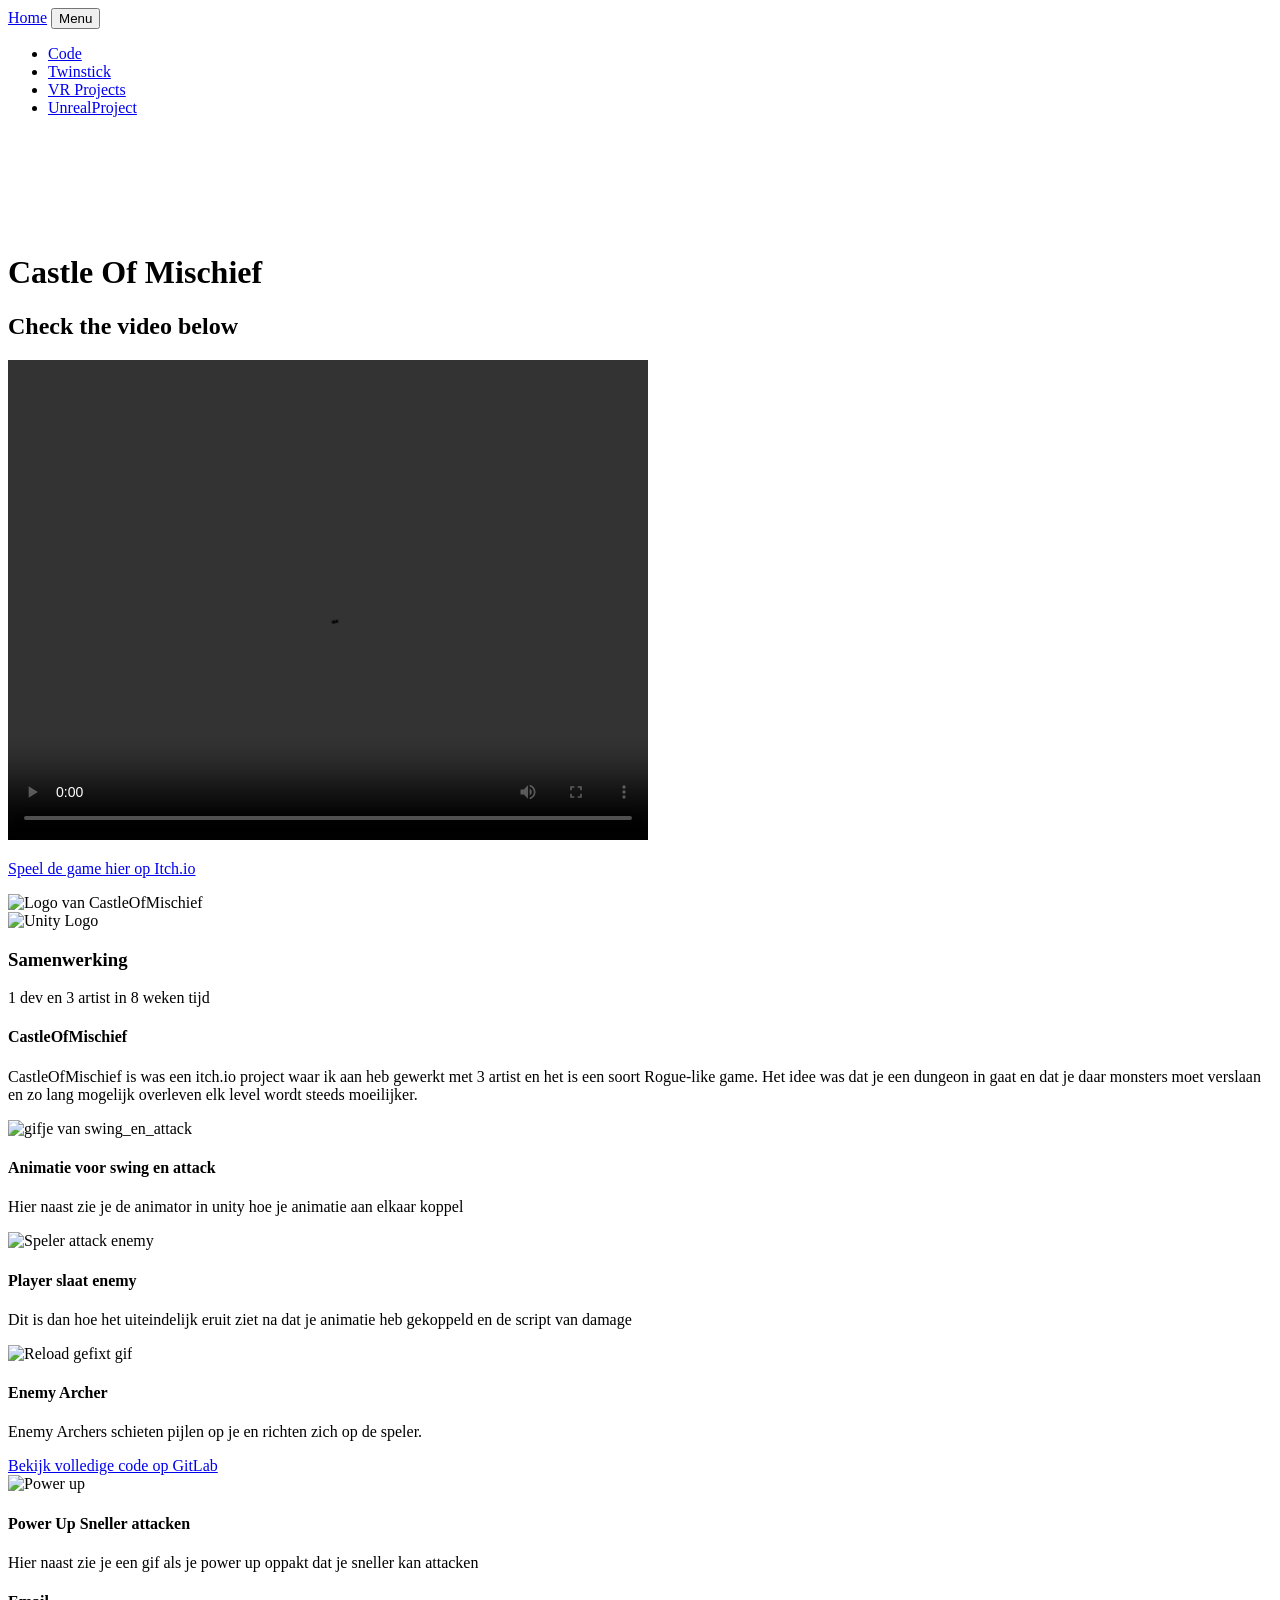
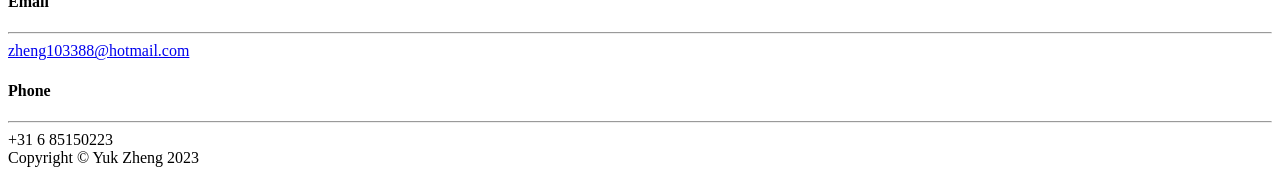
==== CastleOfMischief.html @ 34f839ff "update" ====
<!DOCTYPE html>
<html lang="en">
    <head>
        <meta charset="utf-8" />
        <meta name="viewport" content="width=device-width, initial-scale=1, shrink-to-fit=no" />
        <meta name="description" content="" />
        <meta name="author" content="" />
        <title> CastleOfMischief </title>
        <link rel="icon" type="image/x-icon" href="assets/favicon.ico" />
        <!-- Font Awesome icons (free version)-->
        <script src="https://use.fontawesome.com/releases/v6.3.0/js/all.js" crossorigin="anonymous"></script>
        <!-- Google fonts-->
        <link href="https://fonts.googleapis.com/css?family=Varela+Round" rel="stylesheet" />
        <link href="https://fonts.googleapis.com/css?family=Nunito:200,200i,300,300i,400,400i,600,600i,700,700i,800,800i,900,900i" rel="stylesheet" />
        <!-- Core theme CSS (includes Bootstrap)-->
        <link href="css/custom.css" rel="stylesheet" />
    </head>
    <body id="page-top">
        <!-- Navigation-->
        <nav class="navbar navbar-expand-lg navbar-light fixed-top" id="mainNav">
            <div class="container px-4 px-lg-5">
                <a class="navbar-brand" href="index.html">Home</a>
                <button class="navbar-toggler navbar-toggler-right" type="button" data-bs-toggle="collapse" data-bs-target="#navbarResponsive" aria-controls="navbarResponsive" aria-expanded="false" aria-label="Toggle navigation">
                    Menu
                    <i class="fas fa-bars"></i>
                </button>
                <div class="collapse navbar-collapse" id="navbarResponsive">
                    <ul class="navbar-nav ms-auto">
                        <li class="nav-item"><a class="nav-link" href="#CastleOfMischief">Code</a></li>
                        <li class="nav-item"><a class="nav-link" href="TwinStick.html">Twinstick</a></li>
                        <li class="nav-item"><a class="nav-link" href="VR.html">VR Projects </a></li>
                        <li class="nav-item"><a class="nav-link" href="UnrealProject.html">UnrealProject</a></li>
                    </ul>
                </div>
            </div>
        </nav>
        <!-- Masthead-->
        <header class="masthead" style="padding-top: 100px;">
            <div class="container px-4 px-lg-5 d-flex h-100 align-items-center justify-content-center">
                <div class="d-flex justify-content-center">
                    <div class="text-center">
                        <h1 class="mx-auto my-0 text-uppercase">Castle Of Mischief</h1>
                        <div>
                        <h2 class="mx-auto my-0 text-uppercase text-white">Check the video below</h2>
                        <video width="640" height="480" controls>
                            <source src="assets/video/CastleOfMischief.mp4" type="video/mp4">
                        </video>
                        <p class="mt-3">
                        <a href="https://mooniex05.itch.io/castle-of-mischief" target="_blank" class="text-warning fw-bold fs-5 text-decoration-underline">
                                Speel de game hier op Itch.io
                        </a>
                        </p>

                    </div>
                </div>
            </div>
        </header>
        <!-- About-->
        <section class="about-section text-center" id="about">
            <div class="container px-4 px-lg-5">
                <div class="row gx-4 gx-lg-5 justify-content-center">
                    <div class="col-lg-8">
                        <p style="color: lightgoldenrodyellow;" class="c" > 
                            
                        </p>
                    </div>
                </div>
            </div>
        </section>
        <!-- Projects-->
        <section class="projects-section bg-light" id="CastleOfMischief">
            <div class="container px-4 px-lg-5">
                <!-- Featured Project Row-->
                <div class="row gx-0 mb-4 mb-lg-5 align-items-center">
                    <div class="col-xl-8 col-lg-7"><img class="img-fluid mb-3 mb-lg-0" src="assets/img/CastleOfMischief.png" alt="Logo van CastleOfMischief" /></div>
                    <div class="col-xl-4 col-lg-5">
                        <div class="featured-text text-center text-lg-left">
                            <img class="img-fluid mb-3" src="assets/img/Unity-Logo.png" alt="Unity Logo" />
                            <h3>Samenwerking</h3>
                            <p class="text-black-50 mb-3">
                                1 dev en 3 artist in 8 weken tijd
                            </p>

                            <h4>CastleOfMischief</h4>
                            <p class="text-black-50 mb-0">
                                CastleOfMischief is was een itch.io project waar ik aan heb gewerkt met 3 artist en het is een soort Rogue-like game.
                                Het idee was dat je een dungeon in gaat en dat je daar monsters moet verslaan en zo lang mogelijk overleven elk level wordt steeds moeilijker.
                            </p>
                        </div>
                    </div>
                </div>
                <!-- Project One Row-->
                <div class="row gx-0 mb-5 mb-lg-0 justify-content-center">
                    <div class="col-lg-6"><img class="img-fluid" src="assets/img/swing_en_attack.gif" alt="gifje van swing_en_attack" /></div>
                    <div class="col-lg-6">
                        <div class="bg-black text-center h-100 project">
                            <div class="d-flex h-100">
                                <div class="project-text w-100 my-auto text-center text-lg-left">
                                    <h4 class="text-white">Animatie voor swing en attack</h4>
                                    <p class="mb-0 text-white-50"> Hier naast zie je de animator in unity hoe je animatie aan elkaar koppel </p>
                                </div>
                            </div>
                        </div>
                    </div>
                </div>
                <!-- Project Two Row-->
                <div class="row gx-0 justify-content-center">
                    <div class="col-lg-6"><img class="img-fluid" src="assets/img/Player_attack_enemy.gif" alt="Speler attack enemy" /></div>
                    <div class="col-lg-6 order-lg-first">
                        <div class="bg-black text-center h-100 project">
                            <div class="d-flex h-100">
                                <div class="project-text w-100 my-auto text-center text-lg-right">
                                    <h4 class="text-white">Player slaat enemy</h4>
                                    <p class="mb-0 text-white-50"> Dit is dan hoe het uiteindelijk eruit ziet na dat je animatie heb gekoppeld en de script van damage </p>
                                </div>
                            </div>
                        </div>
                    </div>
                </div>
            </div>
        </section>
       <section class="projects-section bg-light" id="projects-2">
    <div class="container px-4 px-lg-5">
        <div class="row gx-0 justify-content-center">
            <!-- Linkerkant: gif afbeelding -->
            <div class="col-lg-6">
                <img class="img-fluid" src="assets/img/Enemy Archer.gif" alt="Reload gefixt gif" />
            </div>

            <!-- Rechterkant: tekst en GitLab-link -->
            <div class="col-lg-6 order-lg-first">
                <div class="bg-black text-center h-100 project">
                    <div class="d-flex h-100">
                        <div class="project-text w-100 my-auto text-center text-lg-right">
                            <h4 class="text-white">Enemy Archer</h4>
                            <p class="mb-3 text-white-50">Enemy Archers schieten pijlen op je en richten zich op de speler.</p>

                            <!-- GitLab link -->
                            <a href="https://gitlab.glu.nl/530806/castle-mischief/-/blob/main/Assets/Scripts/ArcherController.cs?ref_type=heads"
                               target="_blank"
                               class="text-white-50 text-decoration-none">
                                <i class="fab fa-gitlab fa-lg me-2"></i>Bekijk volledige code op GitLab
                            </a>
                        </div>
                    </div>
                </div>
            </div>
             <div class="row gx-0 mb-5 mb-lg-0 justify-content-center">
                    <div class="col-lg-6"><img class="img-fluid" src="assets/img/Power Up.gif" alt="Power up" /></div>
                    <div class="col-lg-6">
                        <div class="bg-black text-center h-100 project">
                            <div class="d-flex h-100">
                                <div class="project-text w-100 my-auto text-center text-lg-left">
                                    <h4 class="text-white">Power Up Sneller attacken</h4>
                                    <p class="mb-0 text-white-50"> Hier naast zie je een gif als je power up oppakt dat je sneller kan attacken </p>
                                </div>
                            </div>
                        </div>
                    </div>
                </div>
        </div>
    </div>
    
</section>
        <!-- Contact-->
        <section class="contact-section bg-black">
            <div class="container px-4 px-lg-5">
                <div class="row gx-4 gx-lg-5 justify-content-center">
                    <div class="col-md-4 mb-3 mb-md-0">
                        <div class="card py-4 h-100">
                            <div class="card-body text-center">
                                <i class="fas fa-envelope text-primary mb-2"></i>
                                <h4 class="text-uppercase m-0">Email</h4>
                                <hr class="my-4 mx-auto" />
                                <div class="small text-black-50"><a href="#!">zheng103388@hotmail.com</a></div>
                            </div>
                        </div>
                    </div>
                    <div class="col-md-4 mb-3 mb-md-0">
                        <div class="card py-4 h-100">
                            <div class="card-body text-center">
                                <i class="fas fa-mobile-alt text-primary mb-2"></i>
                                <h4 class="text-uppercase m-0">Phone</h4>
                                <hr class="my-4 mx-auto" />
                                <div class="small text-black-50">+31 6 85150223</div>
                            </div>
                        </div>
                    </div>
                </div>
                <div class="social d-flex justify-content-center">
                    <a class="mx-2" href="#!"><i class="fab fa-twitter"></i></a>
                    <a class="mx-2" href="#!"><i class="fab fa-facebook-f"></i></a>
                    <a class="mx-2" href="#!"><i class="fab fa-github"></i></a>
                </div>
            </div>
        </section>
        <!-- Footer-->
        <footer class="footer bg-black small text-center text-white-50"><div class="container px-4 px-lg-5">Copyright &copy; Yuk Zheng 2023</div></footer>
        <!-- Bootstrap core JS-->
        <script src="https://cdn.jsdelivr.net/npm/bootstrap@5.2.3/dist/js/bootstrap.bundle.min.js"></script>
        <!-- Core theme JS-->
        <script src="js/scripts.js"></script>
        <!-- * * * * * * * * * * * * * * * * * * * * * * * * * * * * * * * * * * * * * * * *-->
        <!-- * *                               SB Forms JS                               * *-->
        <!-- * * Activate your form at https://startbootstrap.com/solution/contact-forms * *-->
        <!-- * * * * * * * * * * * * * * * * * * * * * * * * * * * * * * * * * * * * * * * *-->
        <script src="https://cdn.startbootstrap.com/sb-forms-latest.js"></script>
    </body>
</html>
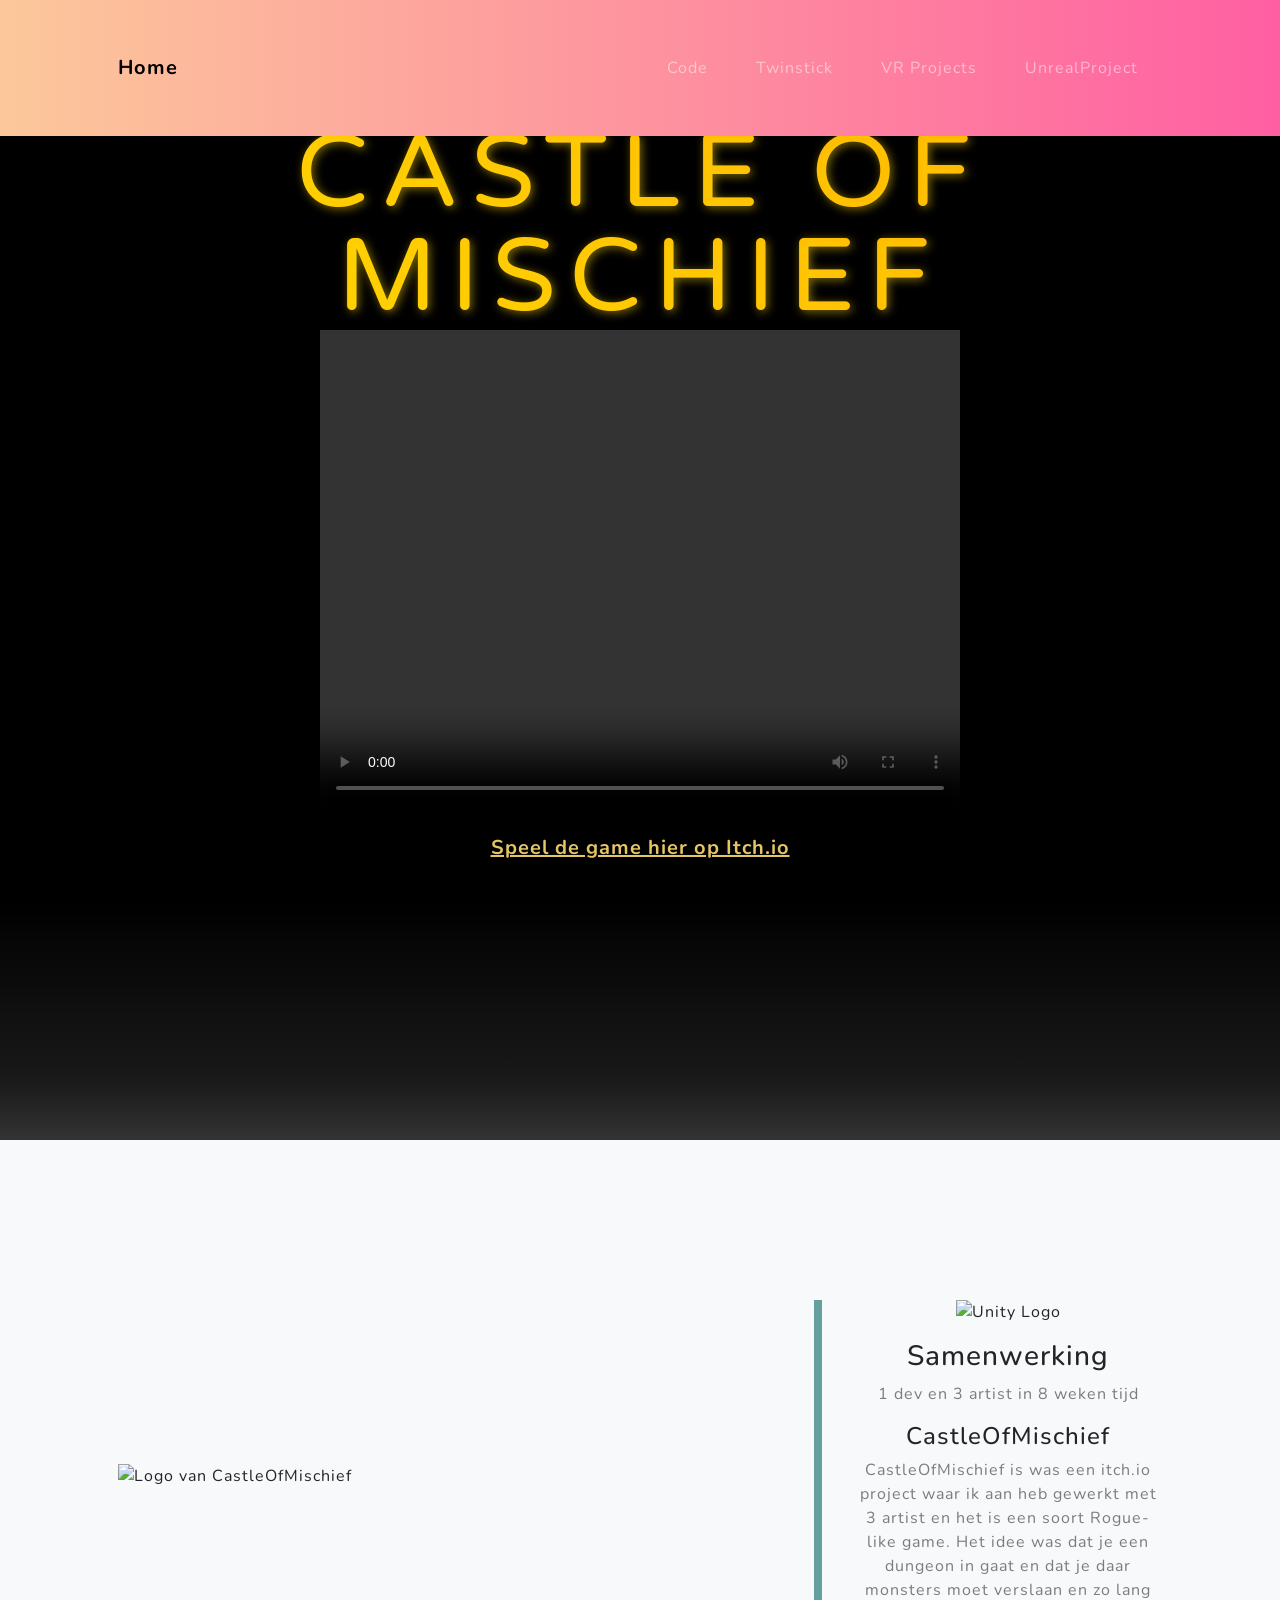
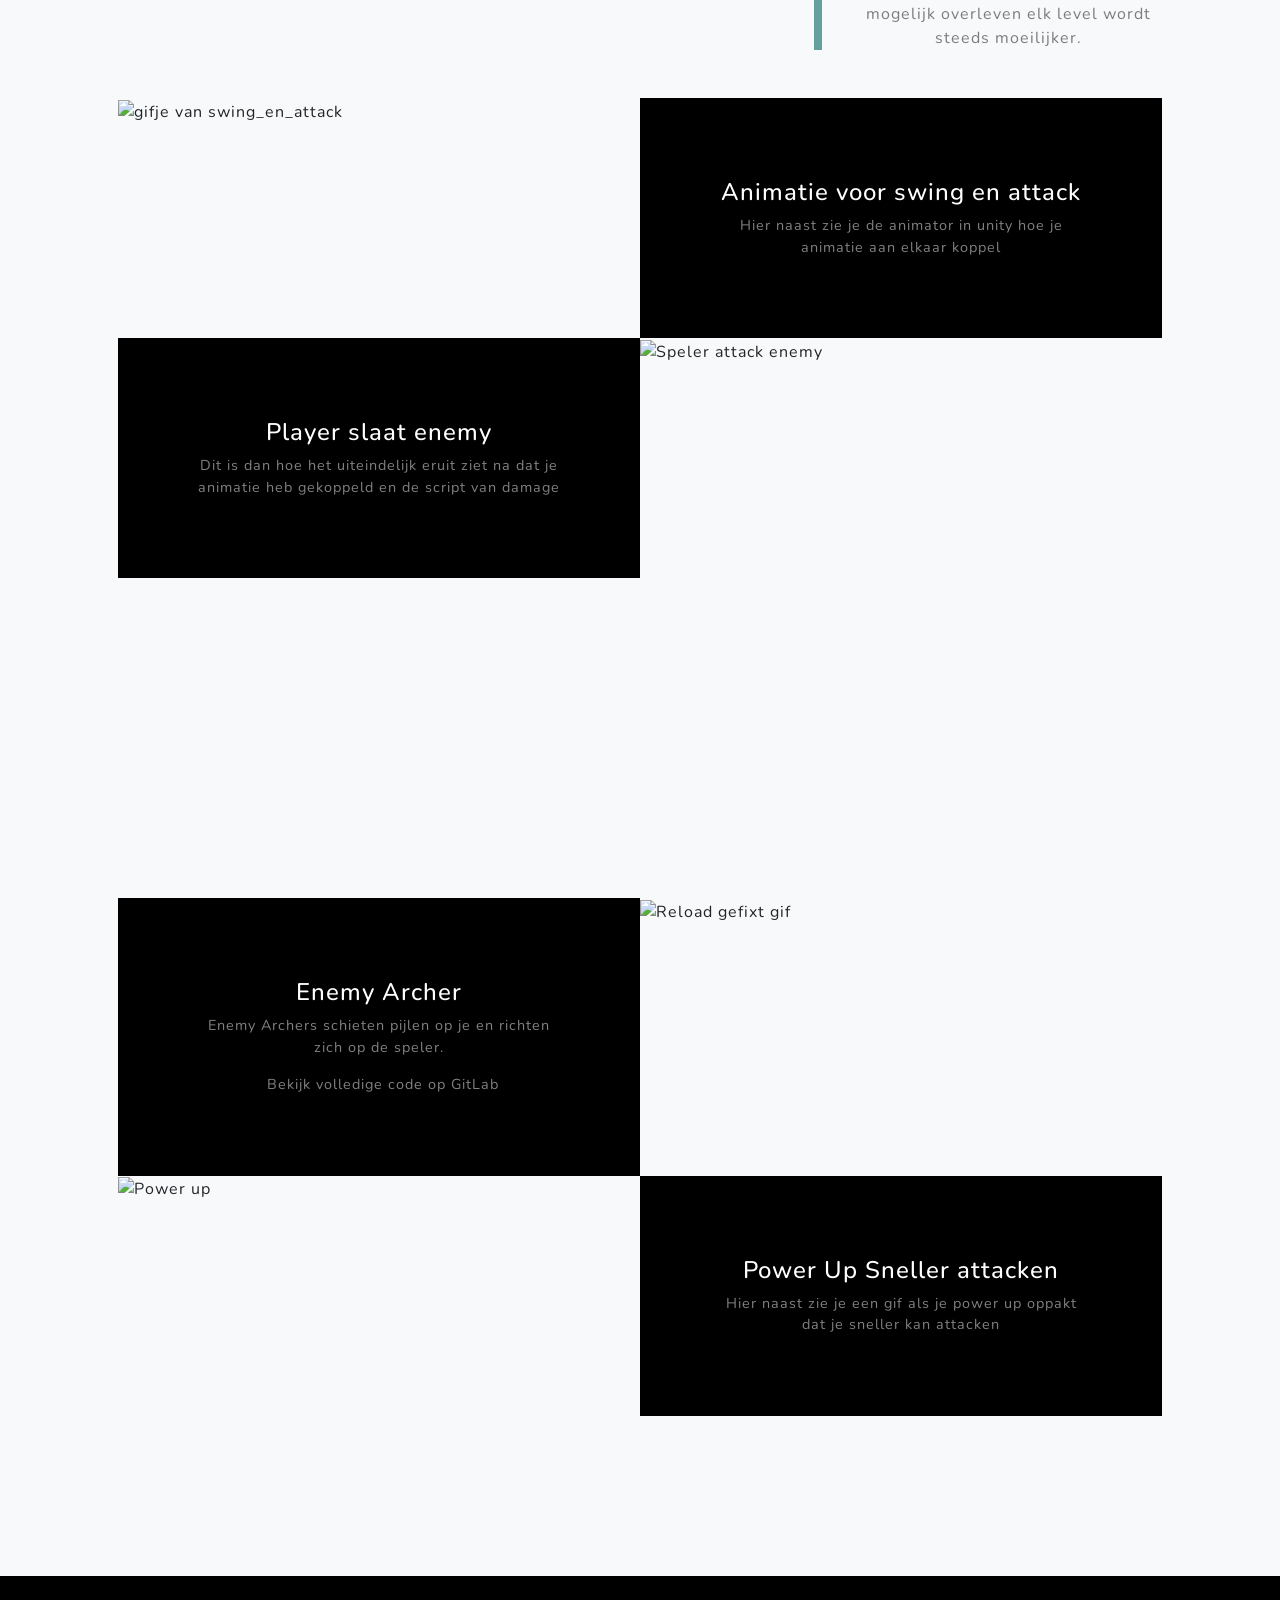
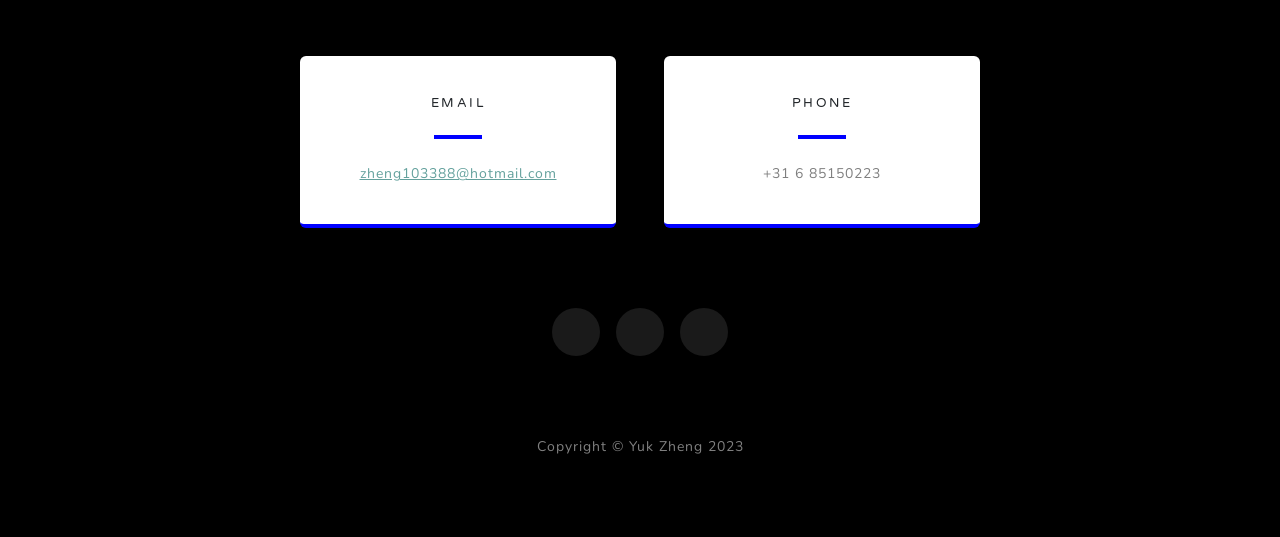
==== commit 000880d5: "update vandaag update" ====
--- a/CastleOfMischief.html
+++ b/CastleOfMischief.html
@@ -40,8 +40,9 @@
                 <div class="d-flex justify-content-center">
                     <div class="text-center">
                         <h1 class="mx-auto my-0 text-uppercase">Castle Of Mischief</h1>
-                        <div>
-                        <h2 class="mx-auto my-0 text-uppercase text-white">Check the video below</h2>
+                        <div class="arrow-container">
+                            <i class="fas fa-arrow-down arrow-animation"></i>
+                        </div>
                         <video width="640" height="480" controls>
                             <source src="assets/video/CastleOfMischief.mp4" type="video/mp4">
                         </video>
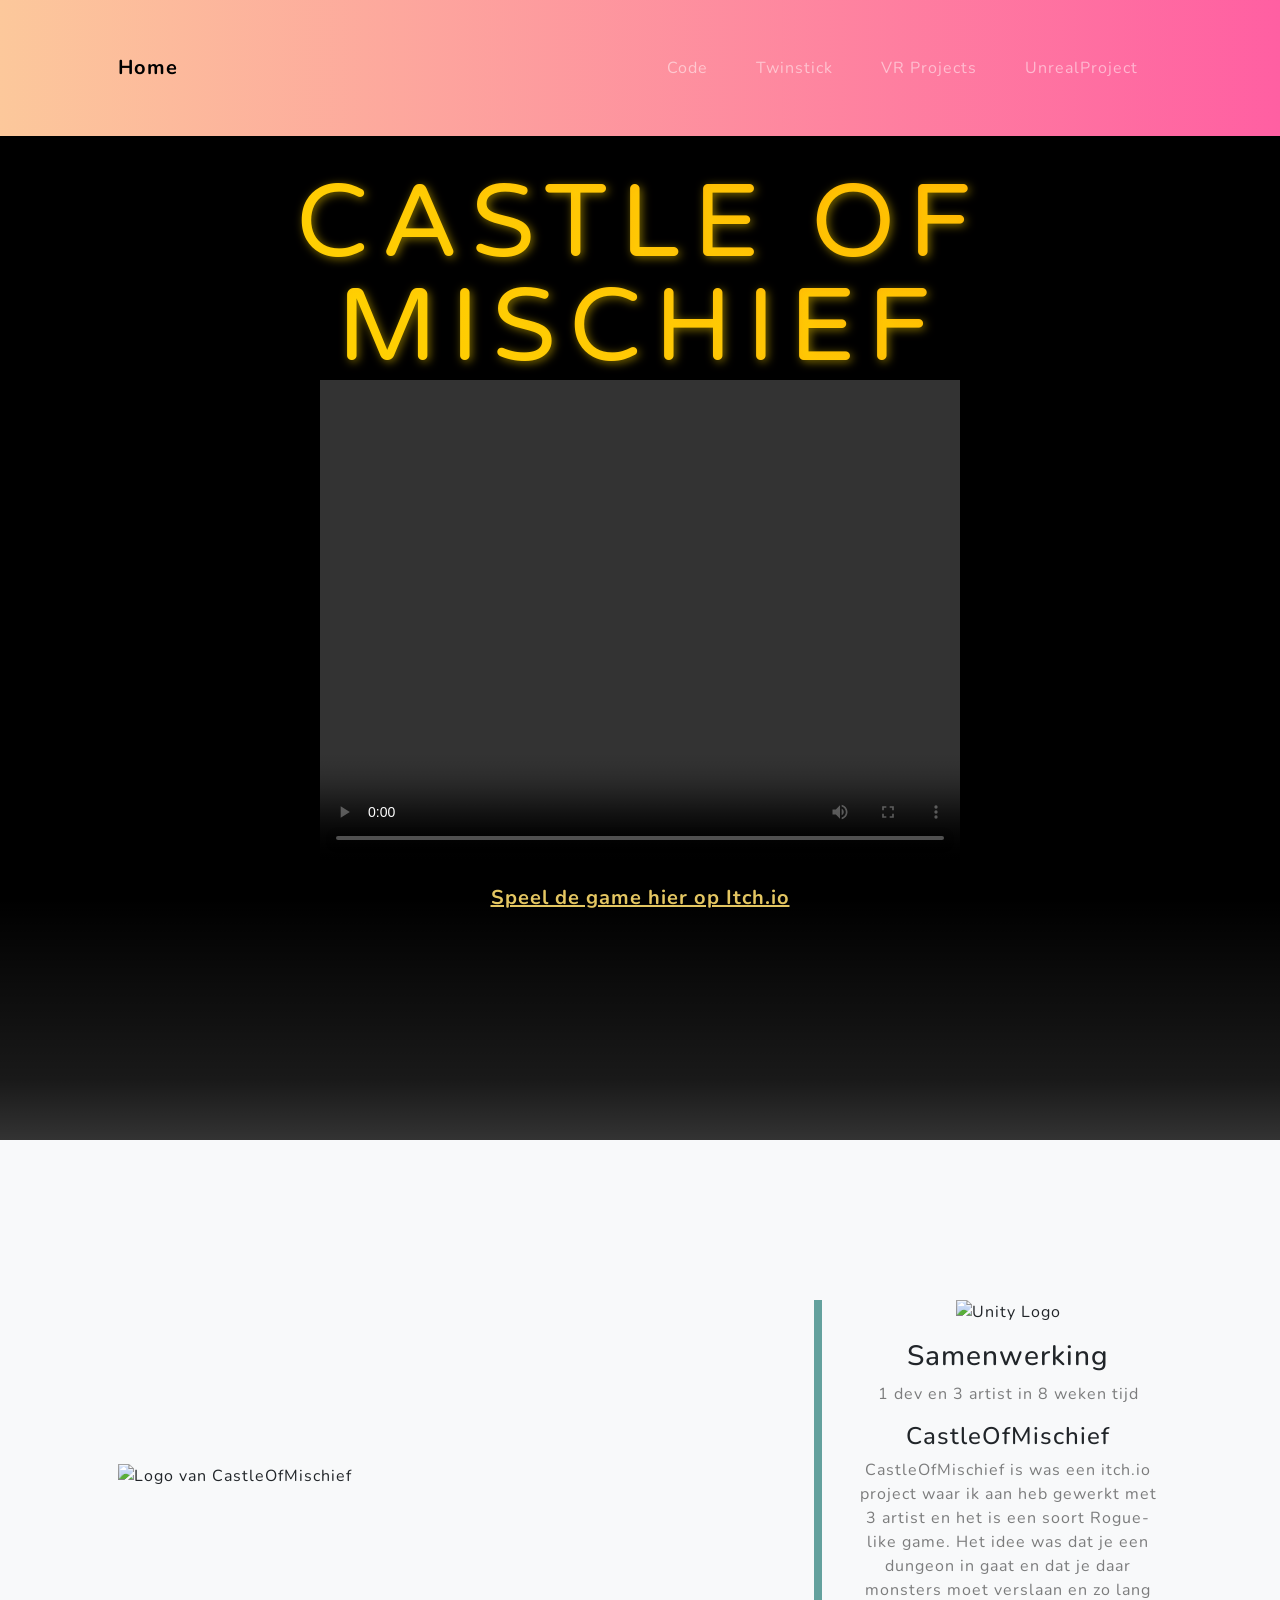
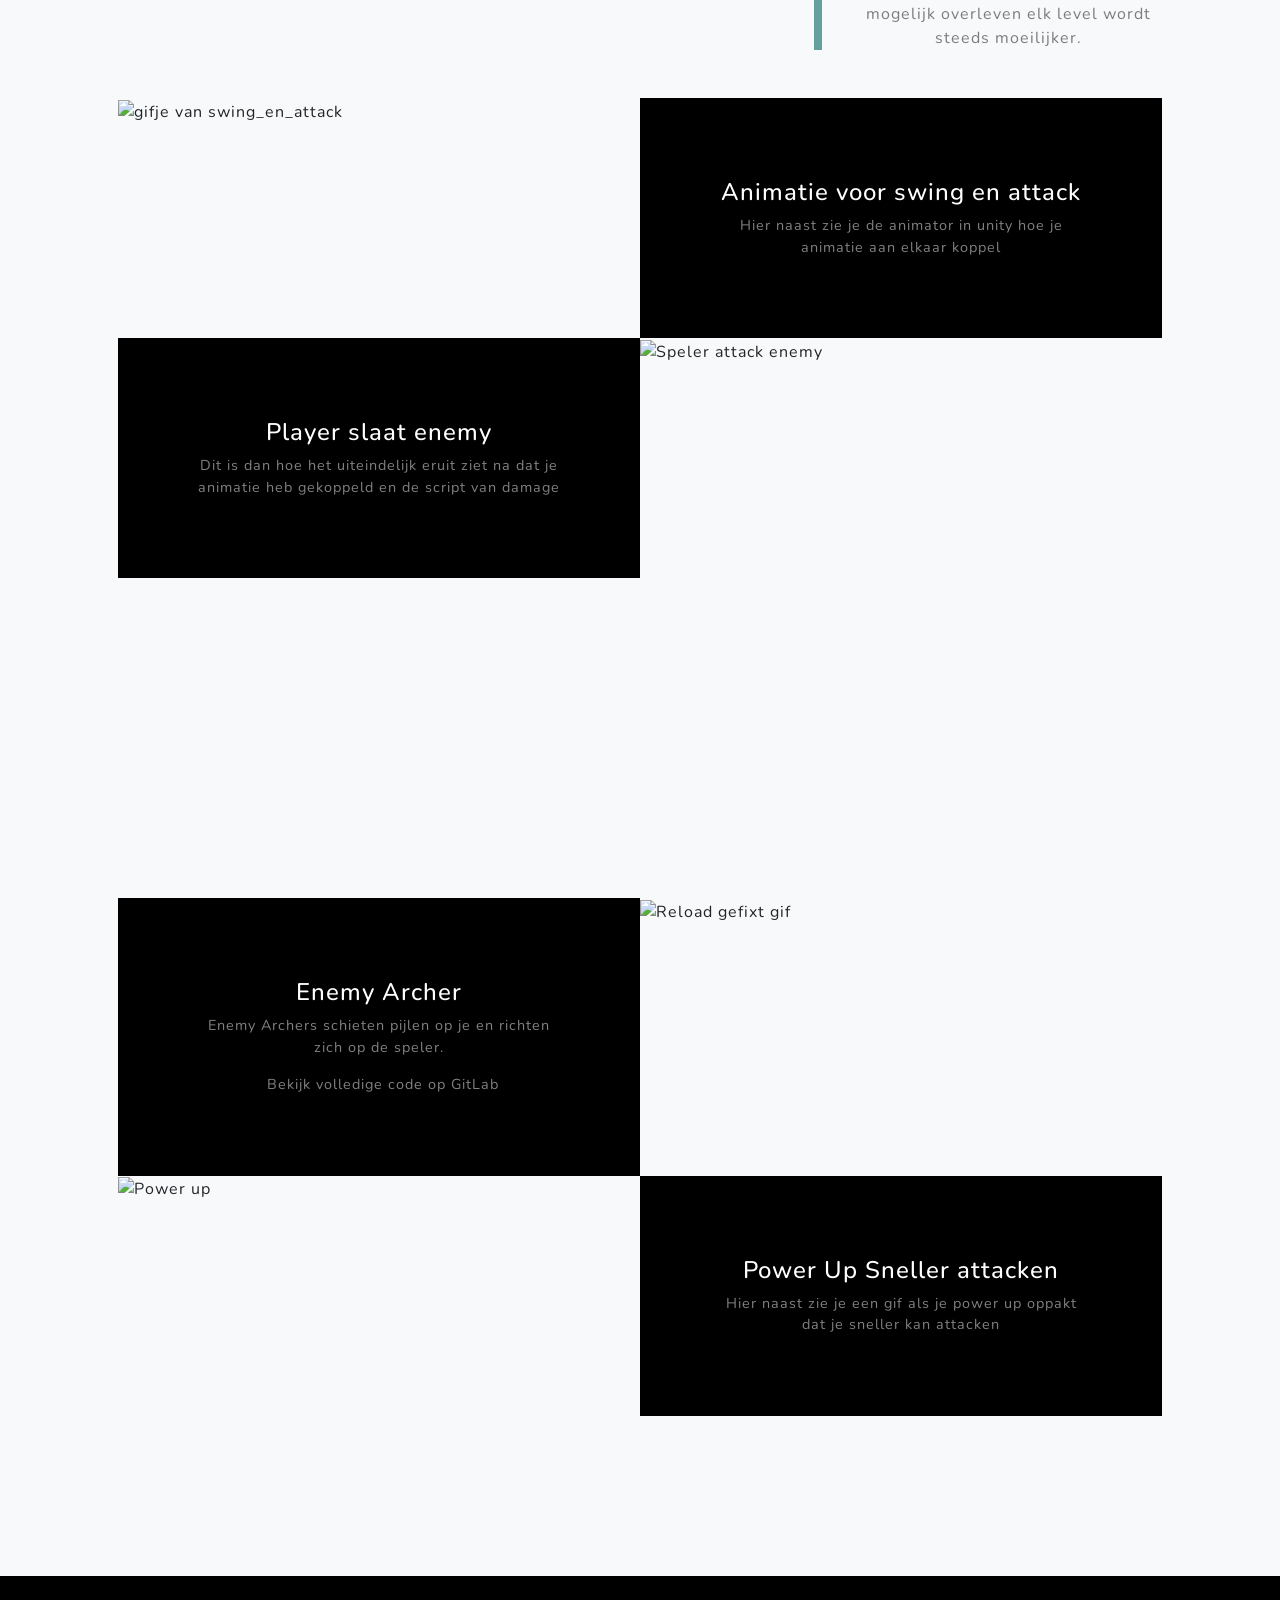
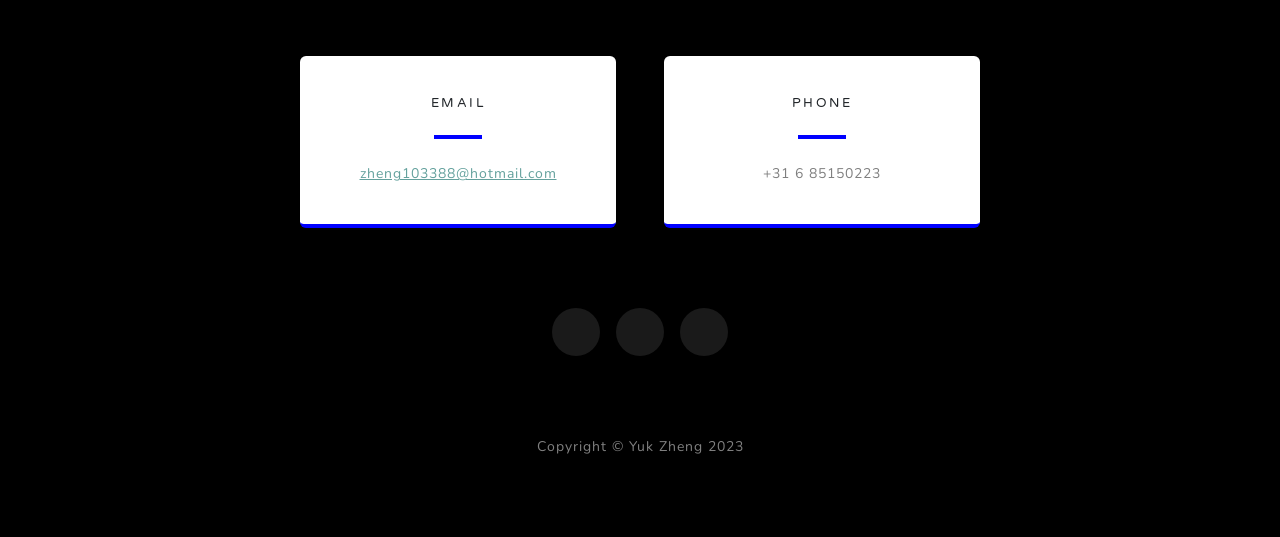
==== commit 03296030: "update geen arrow" ====
--- a/CastleOfMischief.html
+++ b/CastleOfMischief.html
@@ -35,14 +35,11 @@
             </div>
         </nav>
         <!-- Masthead-->
-        <header class="masthead" style="padding-top: 100px;">
+        <header class="masthead" style="padding-top: 200px;">
             <div class="container px-4 px-lg-5 d-flex h-100 align-items-center justify-content-center">
                 <div class="d-flex justify-content-center">
                     <div class="text-center">
                         <h1 class="mx-auto my-0 text-uppercase">Castle Of Mischief</h1>
-                        <div class="arrow-container">
-                            <i class="fas fa-arrow-down arrow-animation"></i>
-                        </div>
                         <video width="640" height="480" controls>
                             <source src="assets/video/CastleOfMischief.mp4" type="video/mp4">
                         </video>
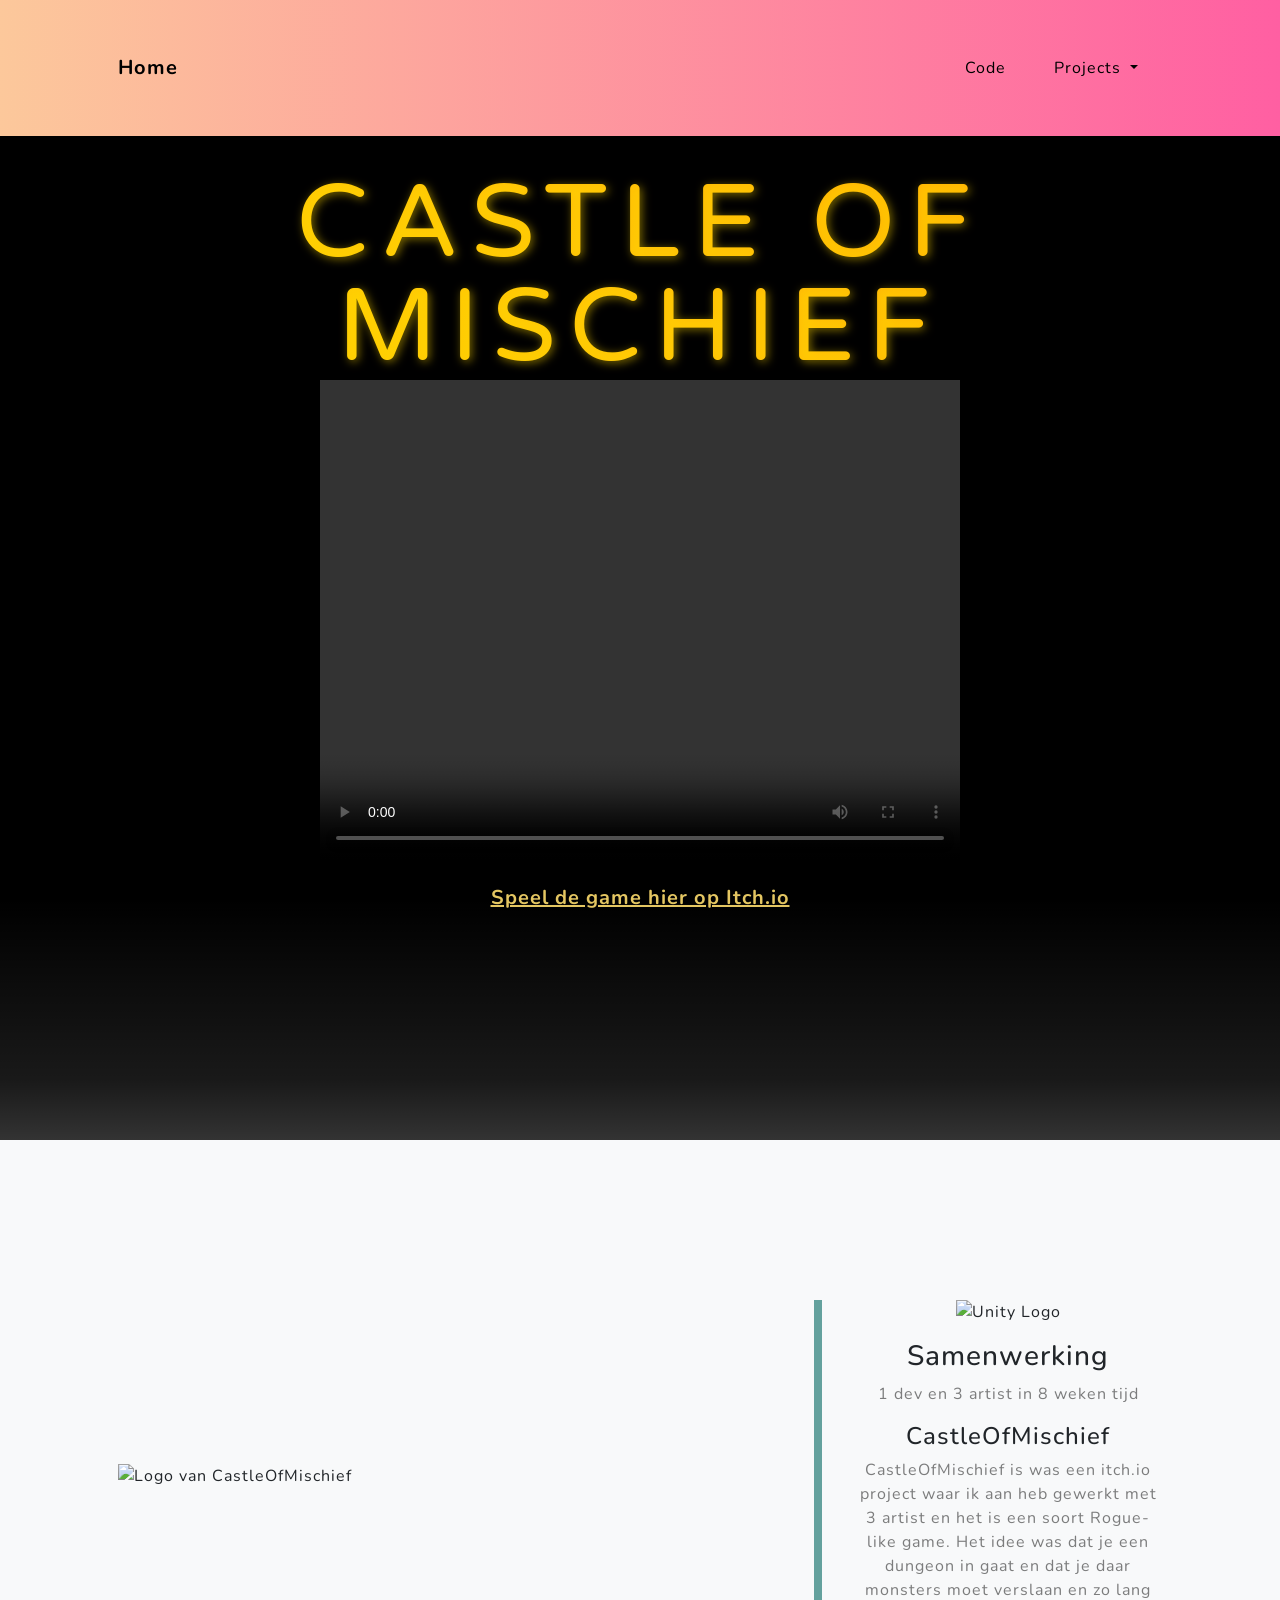
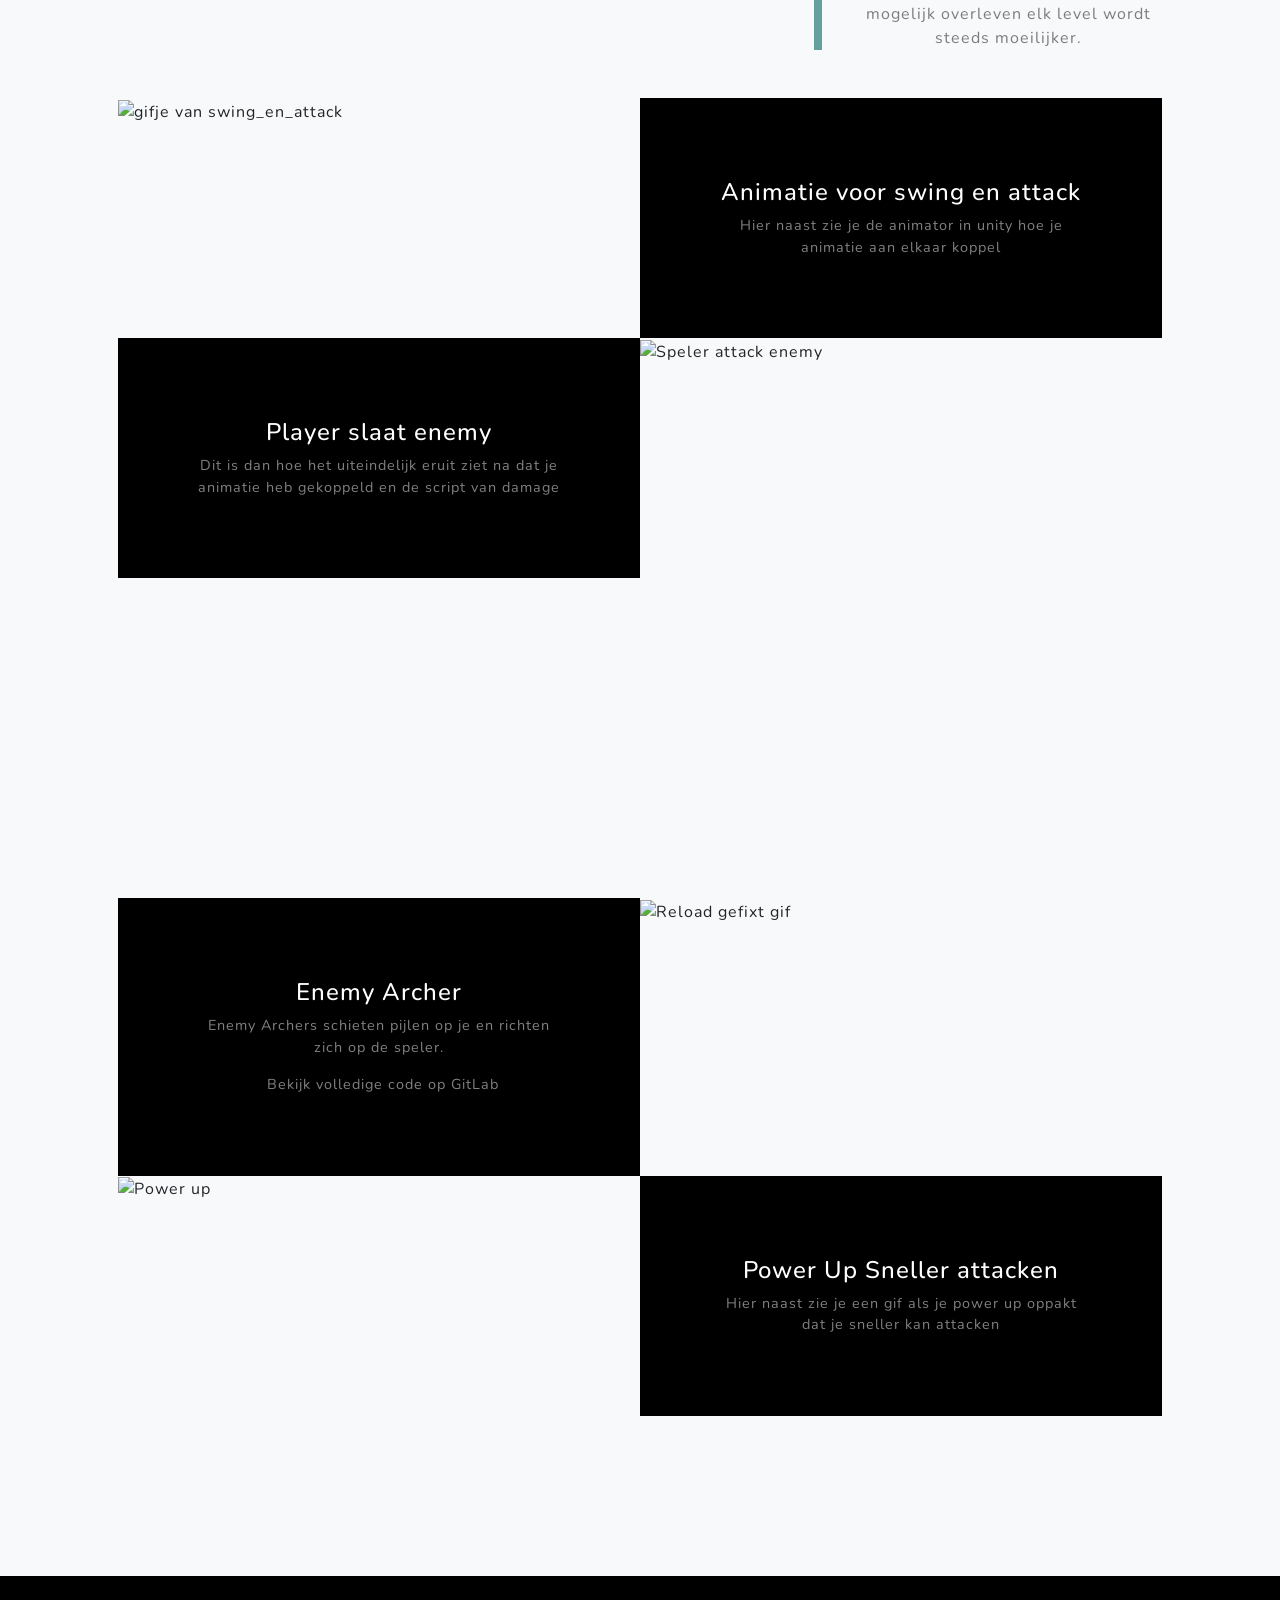
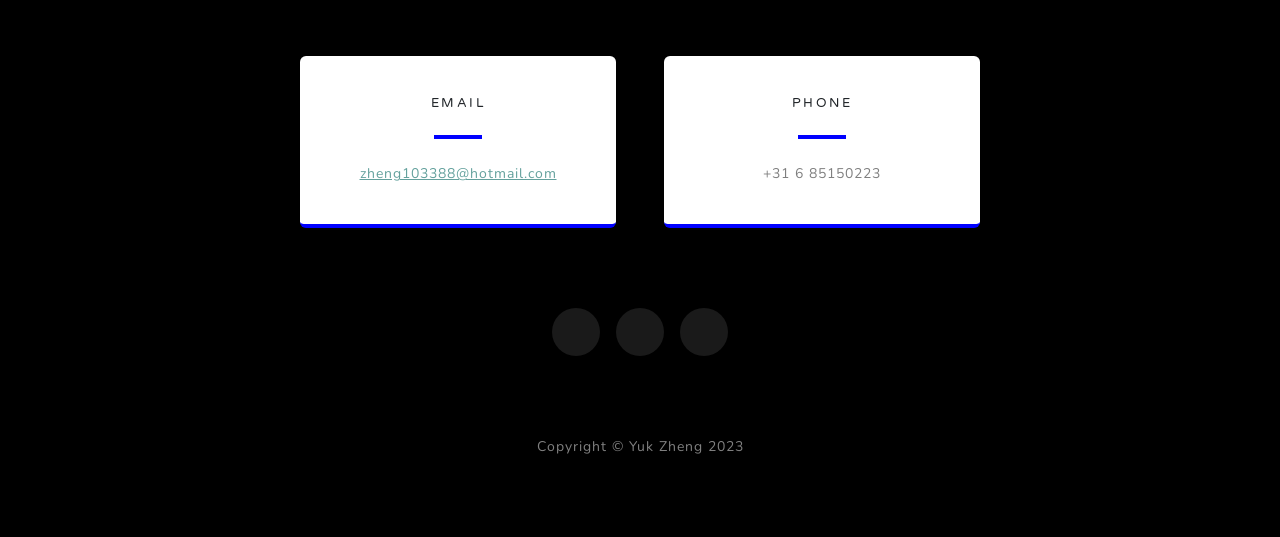
==== commit e70b4a85: "Update" ====
--- a/CastleOfMischief.html
+++ b/CastleOfMischief.html
@@ -15,25 +15,40 @@
         <!-- Core theme CSS (includes Bootstrap)-->
         <link href="css/custom.css" rel="stylesheet" />
     </head>
-    <body id="page-top">
+     <body id="page-top">
         <!-- Navigation-->
         <nav class="navbar navbar-expand-lg navbar-light fixed-top" id="mainNav">
-            <div class="container px-4 px-lg-5">
-                <a class="navbar-brand" href="index.html">Home</a>
-                <button class="navbar-toggler navbar-toggler-right" type="button" data-bs-toggle="collapse" data-bs-target="#navbarResponsive" aria-controls="navbarResponsive" aria-expanded="false" aria-label="Toggle navigation">
-                    Menu
-                    <i class="fas fa-bars"></i>
-                </button>
-                <div class="collapse navbar-collapse" id="navbarResponsive">
-                    <ul class="navbar-nav ms-auto">
-                        <li class="nav-item"><a class="nav-link" href="#CastleOfMischief">Code</a></li>
-                        <li class="nav-item"><a class="nav-link" href="TwinStick.html">Twinstick</a></li>
-                        <li class="nav-item"><a class="nav-link" href="VR.html">VR Projects </a></li>
-                        <li class="nav-item"><a class="nav-link" href="UnrealProject.html">UnrealProject</a></li>
+    <div class="container px-4 px-lg-5">
+        <a class="navbar-brand" href="index.html">Home</a>
+        <button class="navbar-toggler navbar-toggler-right" type="button" data-bs-toggle="collapse"
+            data-bs-target="#navbarResponsive" aria-controls="navbarResponsive" aria-expanded="false"
+            aria-label="Toggle navigation">
+            Menu
+            <i class="fas fa-bars"></i>
+        </button>
+        <div class="collapse navbar-collapse" id="navbarResponsive">
+            <ul class="navbar-nav ms-auto">
+                <li class="nav-item"><a class="nav-link" href="#CastleOfMischief">Code</a></li>
+
+                <!-- Dropdown menu voor Projects -->
+                <li class="nav-item dropdown">
+                    <a class="nav-link dropdown-toggle" href="#" id="navbarDropdown" role="button"
+                        data-bs-toggle="dropdown" aria-expanded="false">
+                        Projects
+                    </a>
+                    <ul class="dropdown-menu" aria-labelledby="navbarDropdown">
+                        <li><a class="dropdown-item" href="TwinStick.html">TwinStick</a></li>
+                        <li><a class="dropdown-item" href="VR.html">VR</a></li>
+                        <li><a class="dropdown-item" href="UnrealProject.html">UnrealProject</a></li>
+                        <li><a class="dropdown-item" href="GetCooked.html">GetCooked</a></li>
                     </ul>
-                </div>
-            </div>
-        </nav>
+                </li>
+                <!-- einde dropdown -->
+
+            </ul>
+        </div>
+    </div>
+</nav>
         <!-- Masthead-->
         <header class="masthead" style="padding-top: 200px;">
             <div class="container px-4 px-lg-5 d-flex h-100 align-items-center justify-content-center">
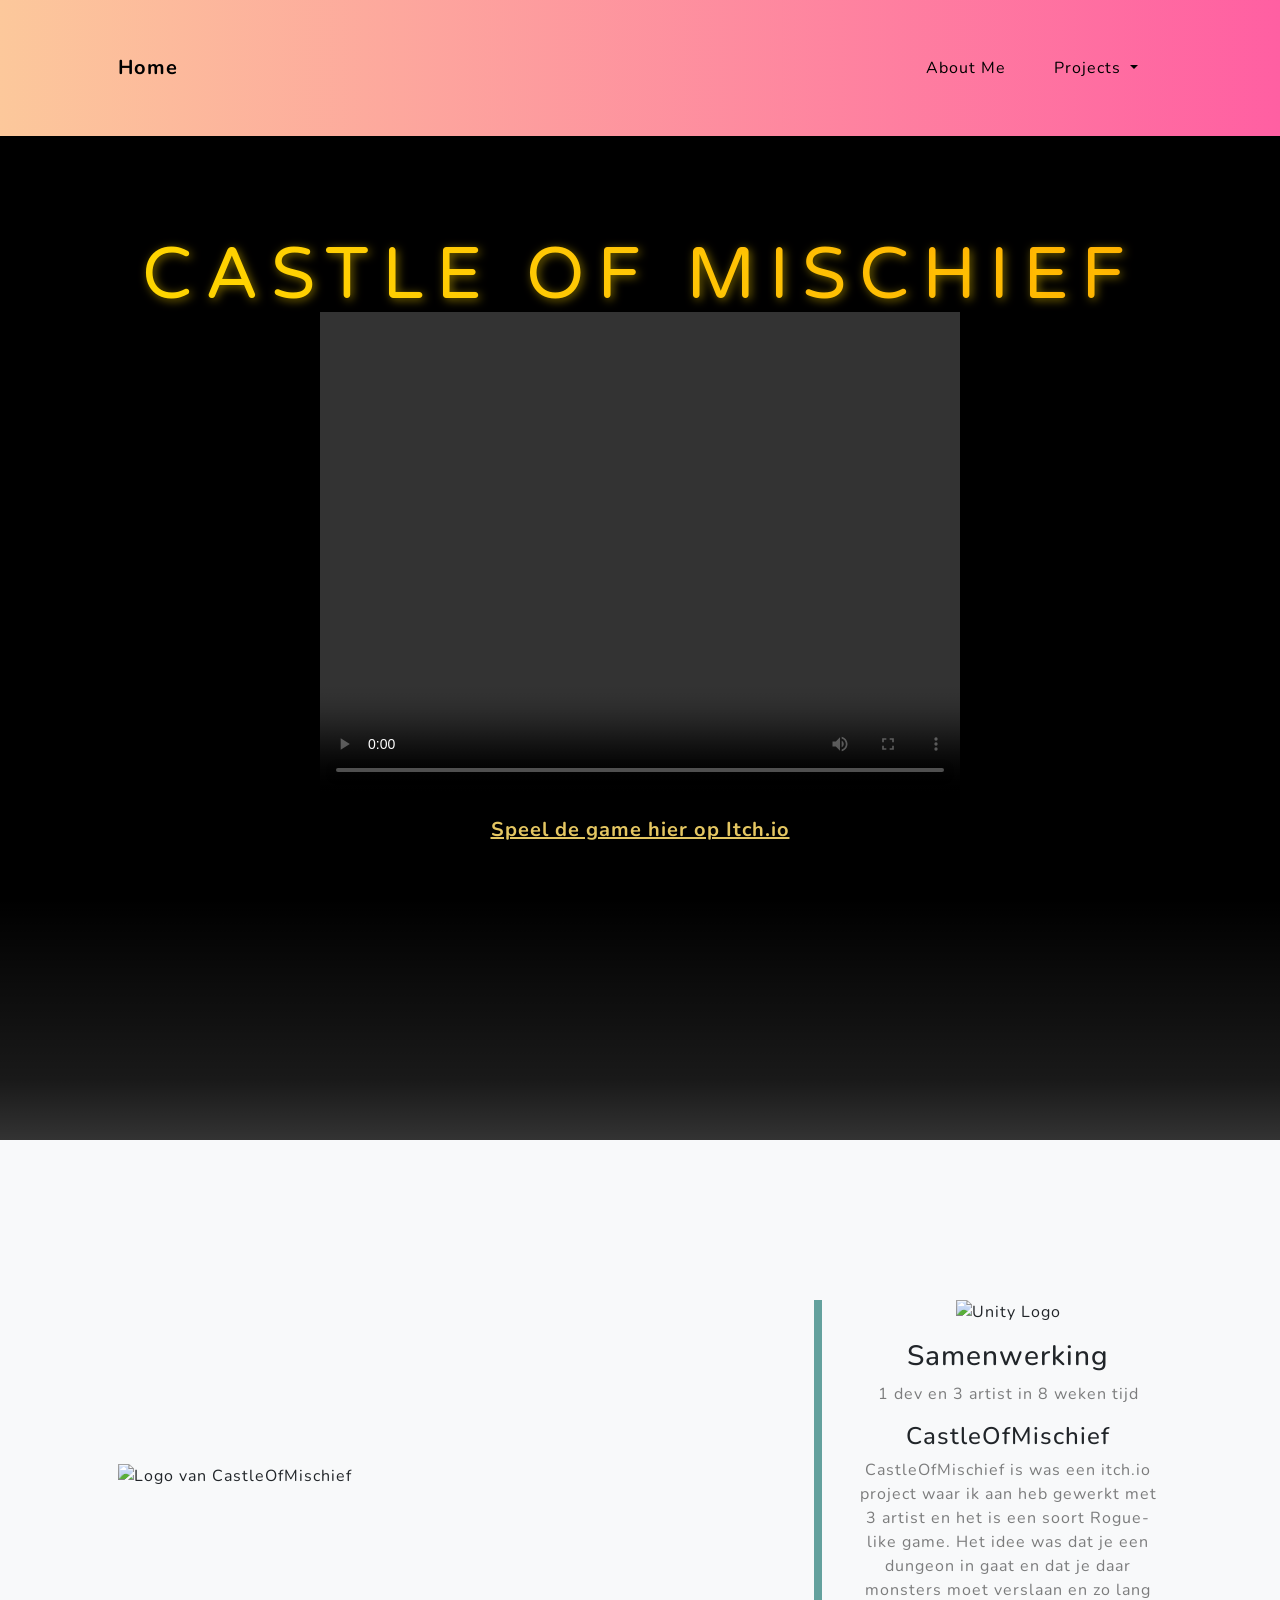
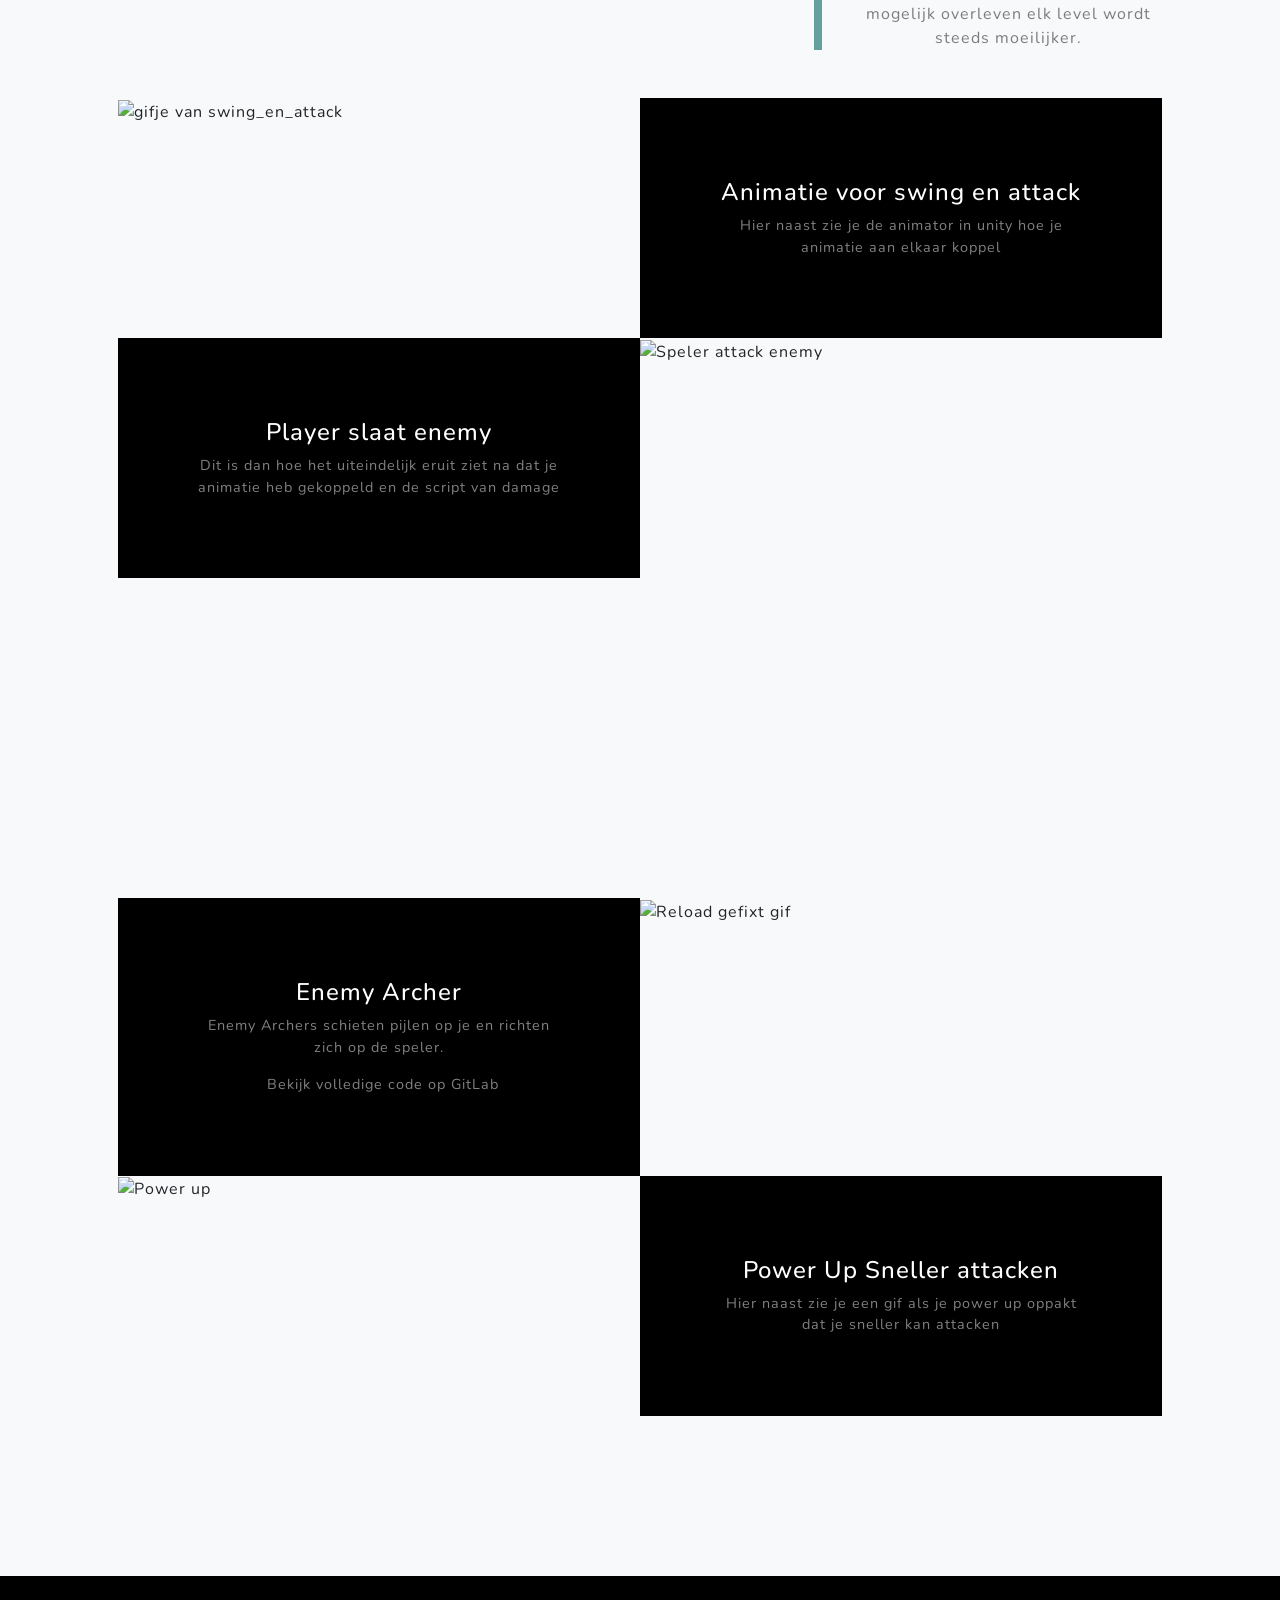
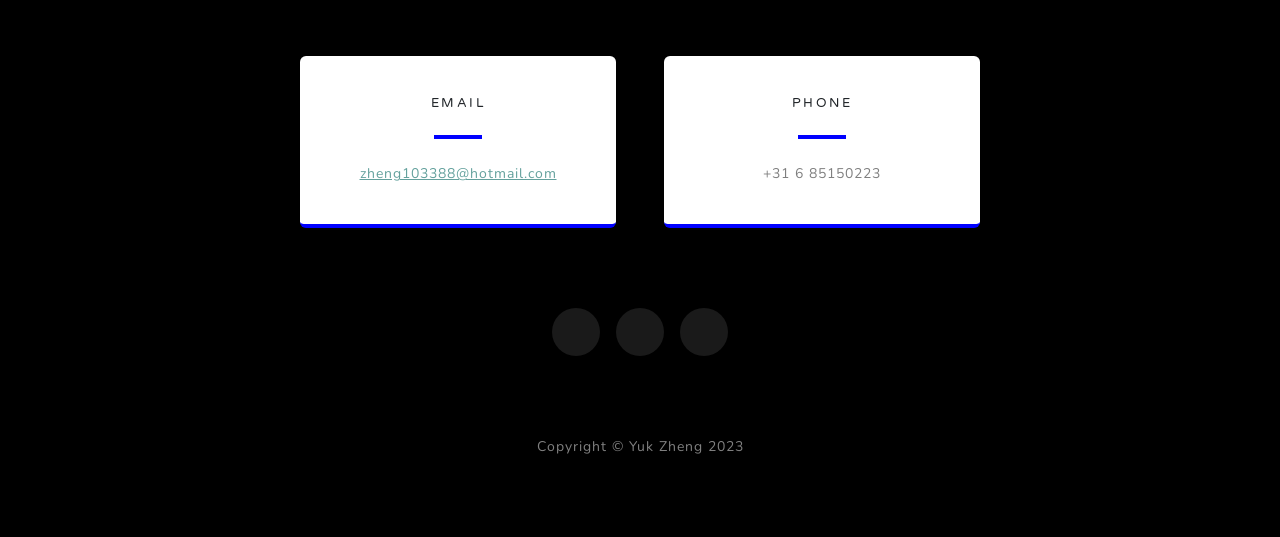
==== commit 7bc2e4b6: "update" ====
--- a/CastleOfMischief.html
+++ b/CastleOfMischief.html
@@ -28,7 +28,7 @@
         </button>
         <div class="collapse navbar-collapse" id="navbarResponsive">
             <ul class="navbar-nav ms-auto">
-                <li class="nav-item"><a class="nav-link" href="#CastleOfMischief">Code</a></li>
+                <li class="nav-item"><a class="nav-link" href="index.html#about">About Me</a></li>
 
                 <!-- Dropdown menu voor Projects -->
                 <li class="nav-item dropdown">
@@ -41,6 +41,7 @@
                         <li><a class="dropdown-item" href="VR.html">VR</a></li>
                         <li><a class="dropdown-item" href="UnrealProject.html">UnrealProject</a></li>
                         <li><a class="dropdown-item" href="GetCooked.html">GetCooked</a></li>
+                        <li><a class="dropdown-item" href="SpaceInvader.html">Space invader</a></li>
                     </ul>
                 </li>
                 <!-- einde dropdown -->
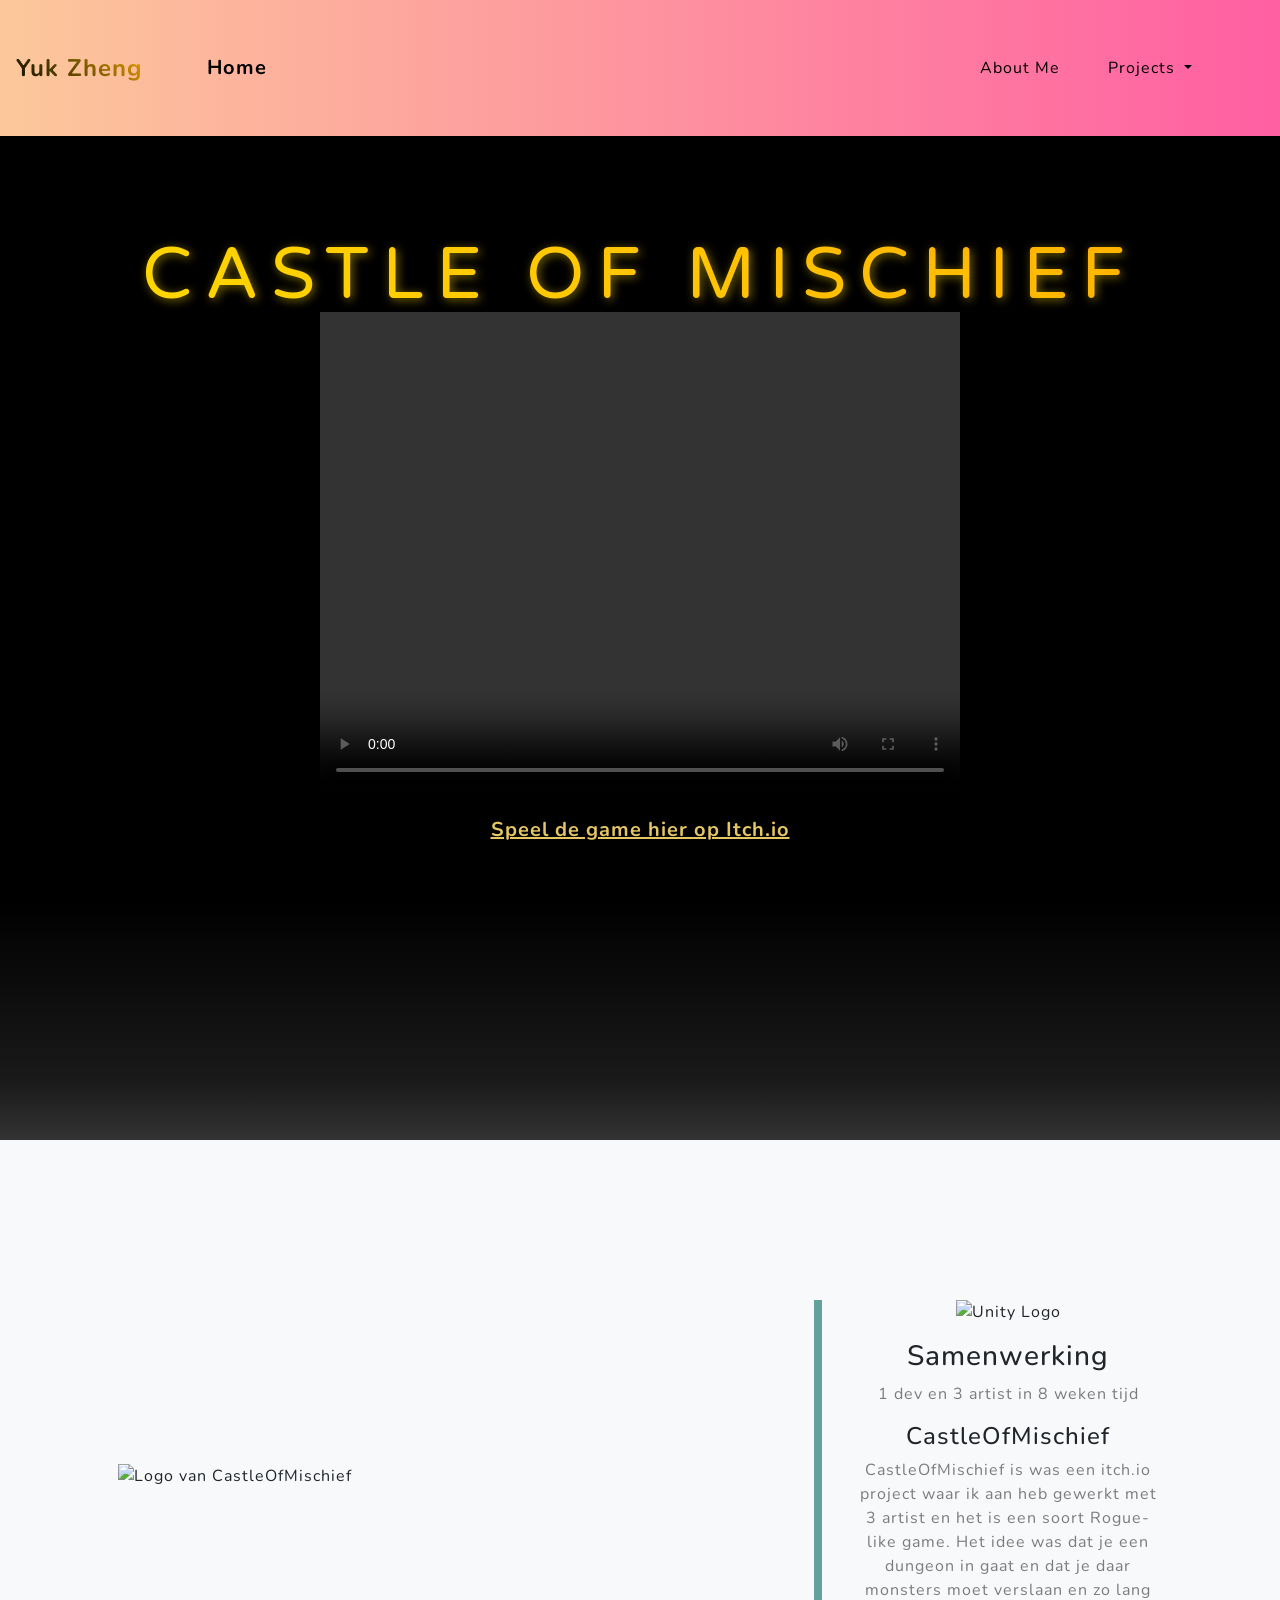
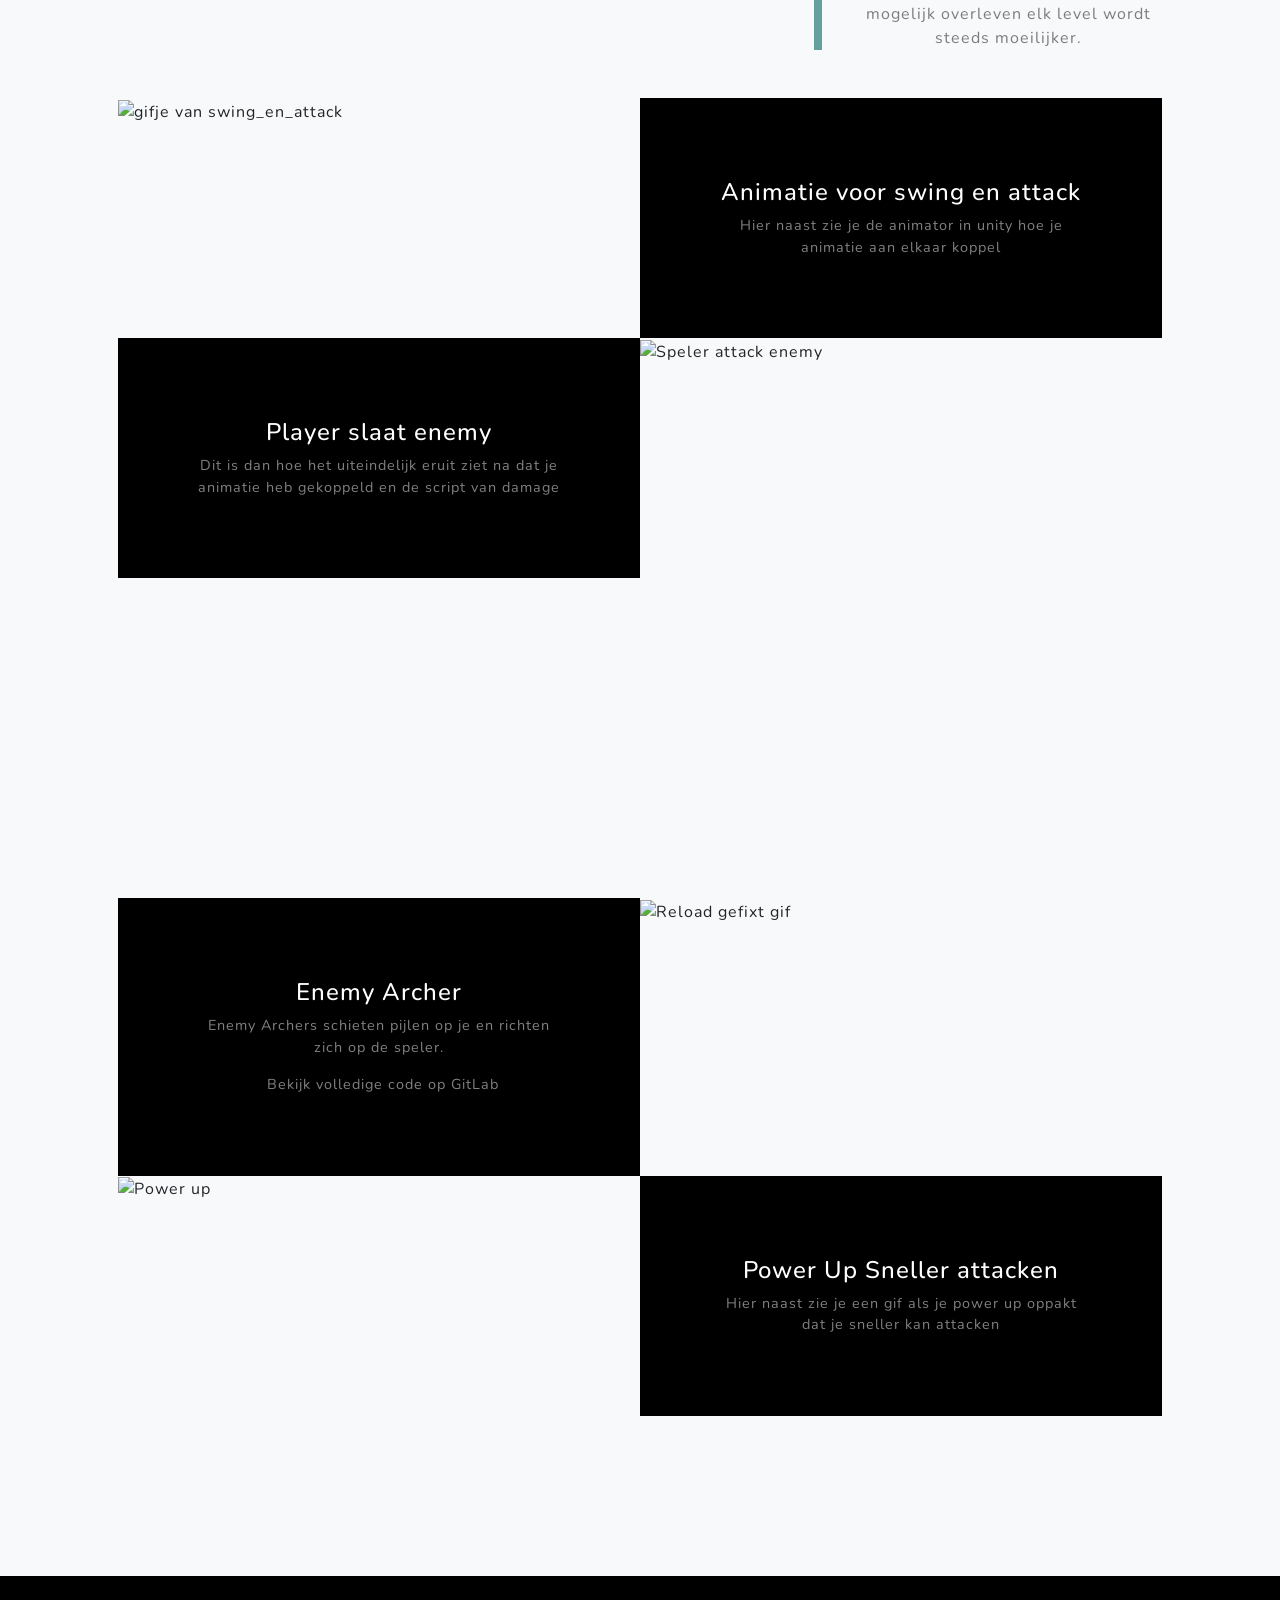
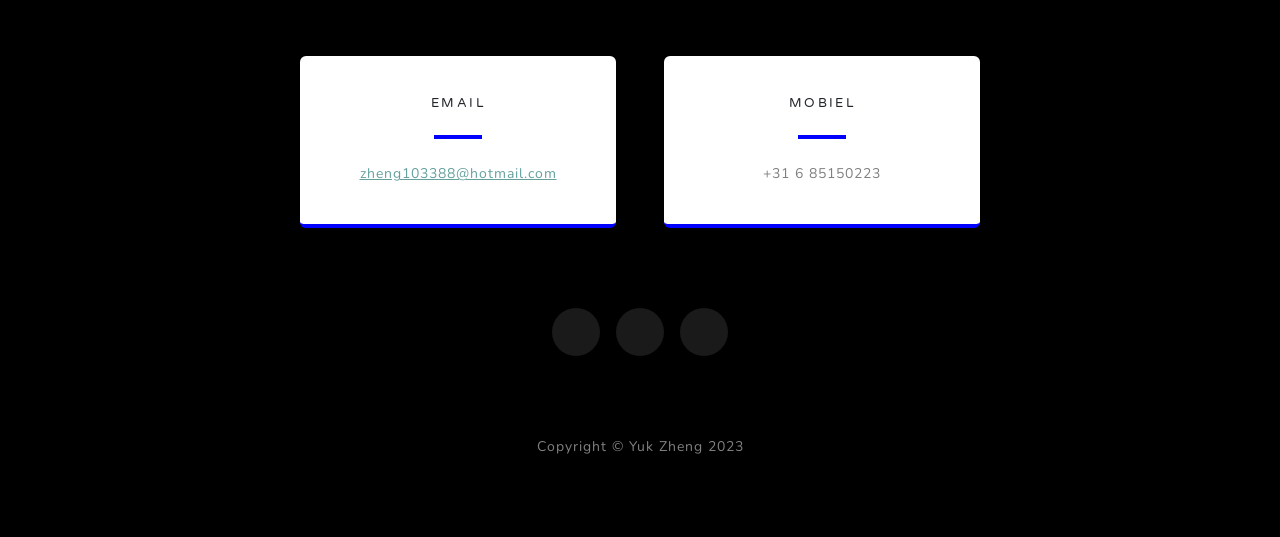
==== commit 6b421bb4: "update" ====
--- a/CastleOfMischief.html
+++ b/CastleOfMischief.html
@@ -18,6 +18,10 @@
      <body id="page-top">
         <!-- Navigation-->
         <nav class="navbar navbar-expand-lg navbar-light fixed-top" id="mainNav">
+
+            <!-- Naam linksboven -->
+        <a class="navbar-brand brand-name" href="#page-top">Yuk Zheng</a>
+        
     <div class="container px-4 px-lg-5">
         <a class="navbar-brand" href="index.html">Home</a>
         <button class="navbar-toggler navbar-toggler-right" type="button" data-bs-toggle="collapse"
@@ -194,7 +198,7 @@
                         <div class="card py-4 h-100">
                             <div class="card-body text-center">
                                 <i class="fas fa-mobile-alt text-primary mb-2"></i>
-                                <h4 class="text-uppercase m-0">Phone</h4>
+                                <h4 class="text-uppercase m-0">Mobiel</h4>
                                 <hr class="my-4 mx-auto" />
                                 <div class="small text-black-50">+31 6 85150223</div>
                             </div>
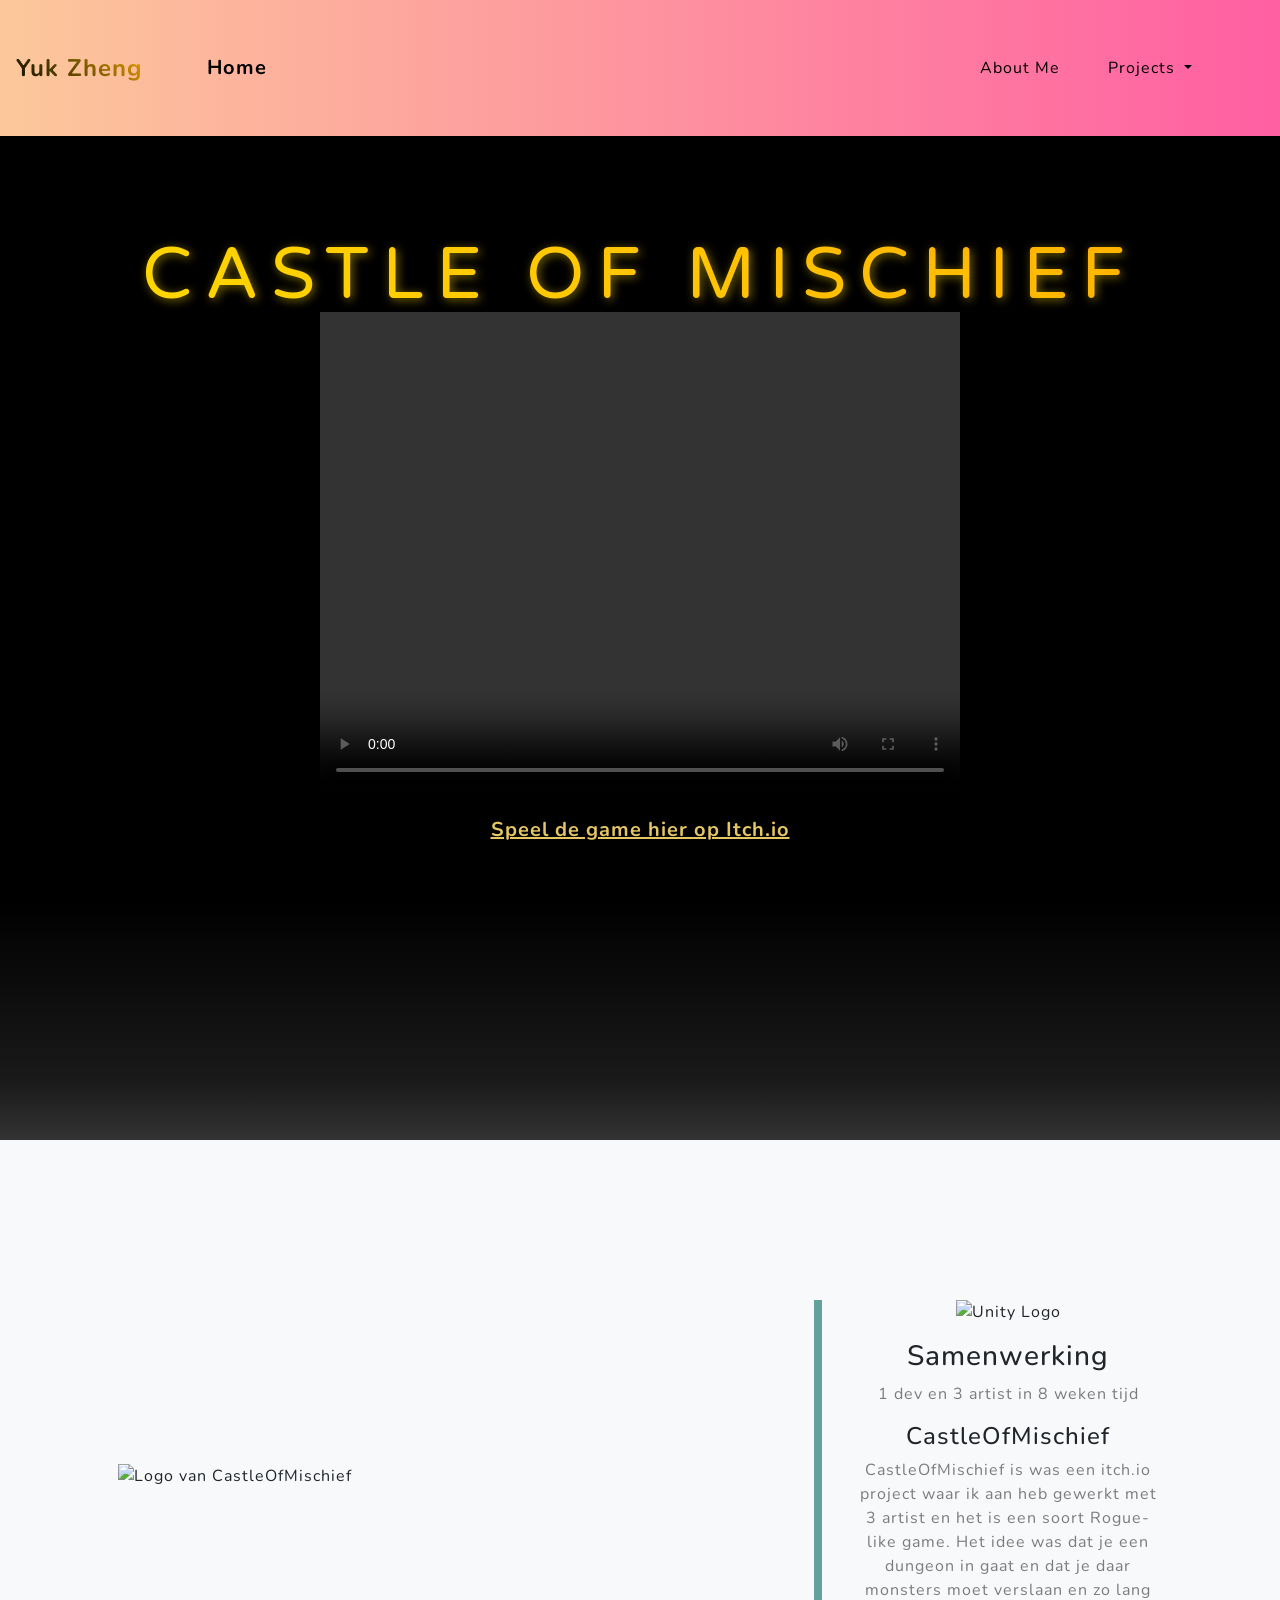
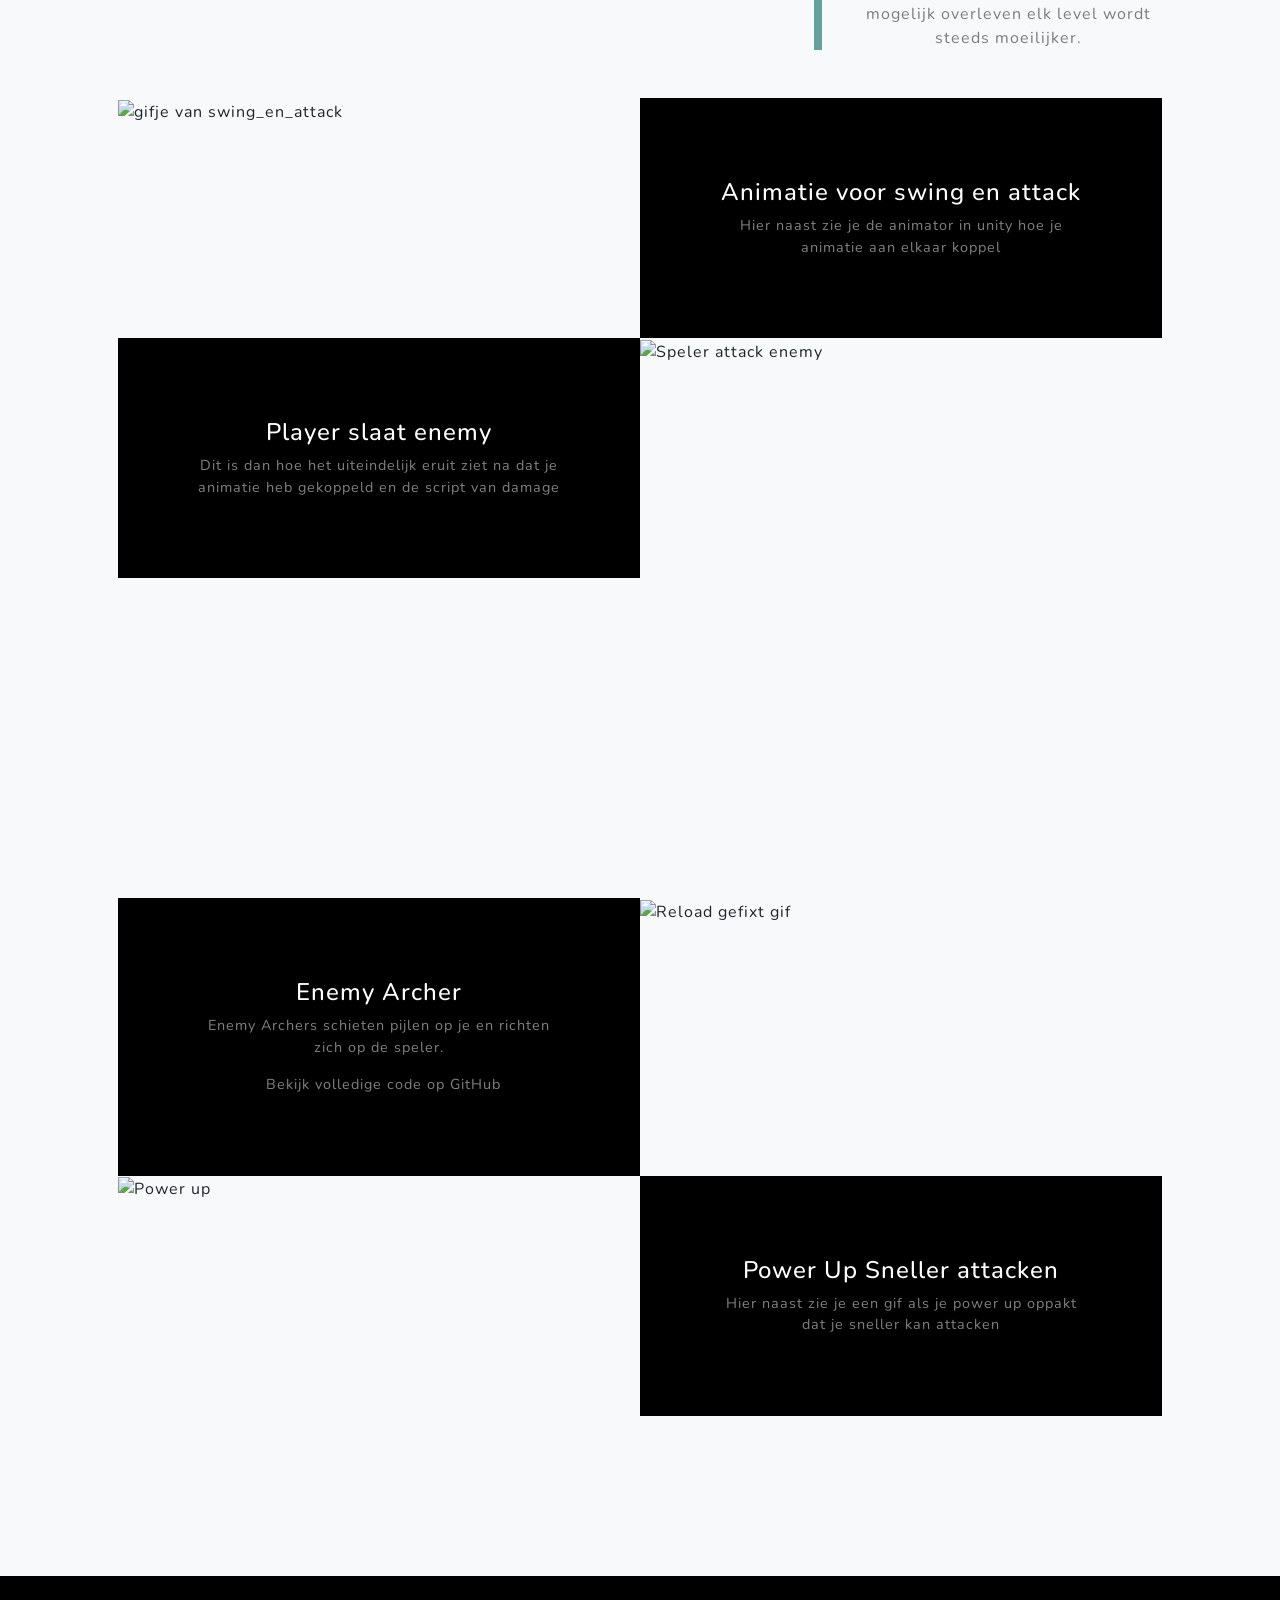
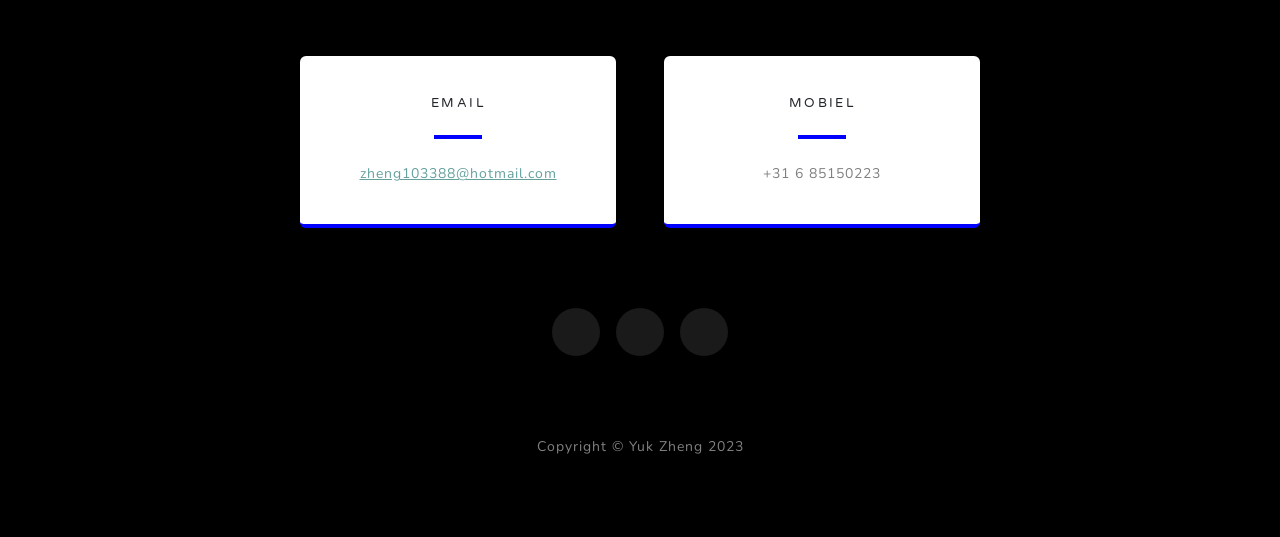
==== commit 18331d35: "Update Gitlab naar github" ====
--- a/CastleOfMischief.html
+++ b/CastleOfMischief.html
@@ -45,7 +45,7 @@
                         <li><a class="dropdown-item" href="VR.html">VR</a></li>
                         <li><a class="dropdown-item" href="UnrealProject.html">UnrealProject</a></li>
                         <li><a class="dropdown-item" href="GetCooked.html">GetCooked</a></li>
-                        <li><a class="dropdown-item" href="SpaceInvader.html">Space invader</a></li>
+                        <li><a class="dropdown-item" href="Spaceinvader.html">Space invader</a></li>
                     </ul>
                 </li>
                 <!-- einde dropdown -->
@@ -145,24 +145,24 @@
                 <img class="img-fluid" src="assets/img/Enemy Archer.gif" alt="Reload gefixt gif" />
             </div>
 
-            <!-- Rechterkant: tekst en GitLab-link -->
-            <div class="col-lg-6 order-lg-first">
-                <div class="bg-black text-center h-100 project">
-                    <div class="d-flex h-100">
-                        <div class="project-text w-100 my-auto text-center text-lg-right">
-                            <h4 class="text-white">Enemy Archer</h4>
-                            <p class="mb-3 text-white-50">Enemy Archers schieten pijlen op je en richten zich op de speler.</p>
-
-                            <!-- GitLab link -->
-                            <a href="https://gitlab.glu.nl/530806/castle-mischief/-/blob/main/Assets/Scripts/ArcherController.cs?ref_type=heads"
-                               target="_blank"
-                               class="text-white-50 text-decoration-none">
-                                <i class="fab fa-gitlab fa-lg me-2"></i>Bekijk volledige code op GitLab
-                            </a>
-                        </div>
-                    </div>
-                </div>
-            </div>
+                <!-- Rechterkant: tekst en GitHub-link -->
+    <div class="col-lg-6 order-lg-first">
+        <div class="bg-black text-center h-100 project">
+            <div class="d-flex h-100">
+                <div class="project-text w-100 my-auto text-center text-lg-right">
+                    <h4 class="text-white">Enemy Archer</h4>
+                    <p class="mb-3 text-white-50">Enemy Archers schieten pijlen op je en richten zich op de speler.</p>
+
+                    <!-- GitHub link -->
+                    <a href="https://github.com/Yuki103388/Castle-Mischief/blob/main/Assets/Scripts/ArcherController.cs"
+                    target="_blank"
+                    class="text-white-50 text-decoration-none">
+                    <i class="fab fa-github fa-lg me-2"></i>Bekijk volledige code op GitHub
+                    </a>
+                </div>
+            </div>
+        </div>
+    </div>
              <div class="row gx-0 mb-5 mb-lg-0 justify-content-center">
                     <div class="col-lg-6"><img class="img-fluid" src="assets/img/Power Up.gif" alt="Power up" /></div>
                     <div class="col-lg-6">
